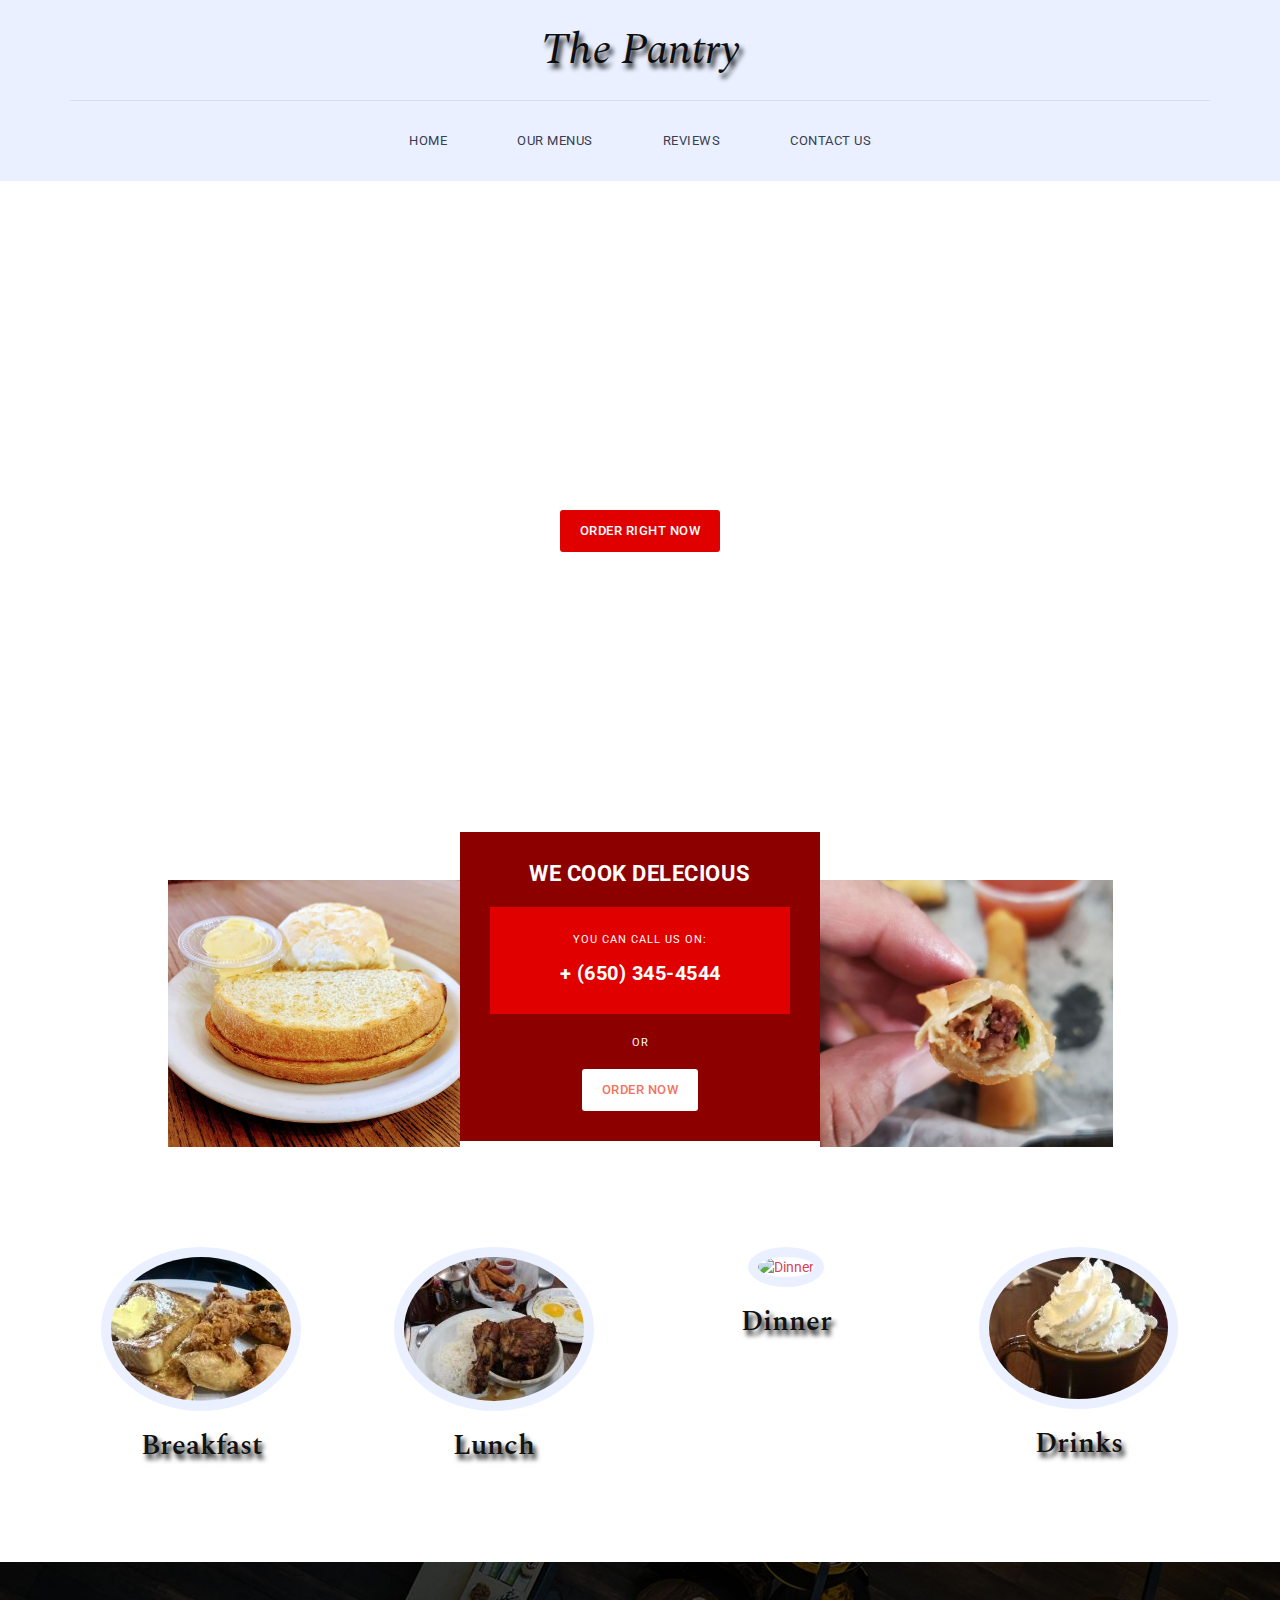
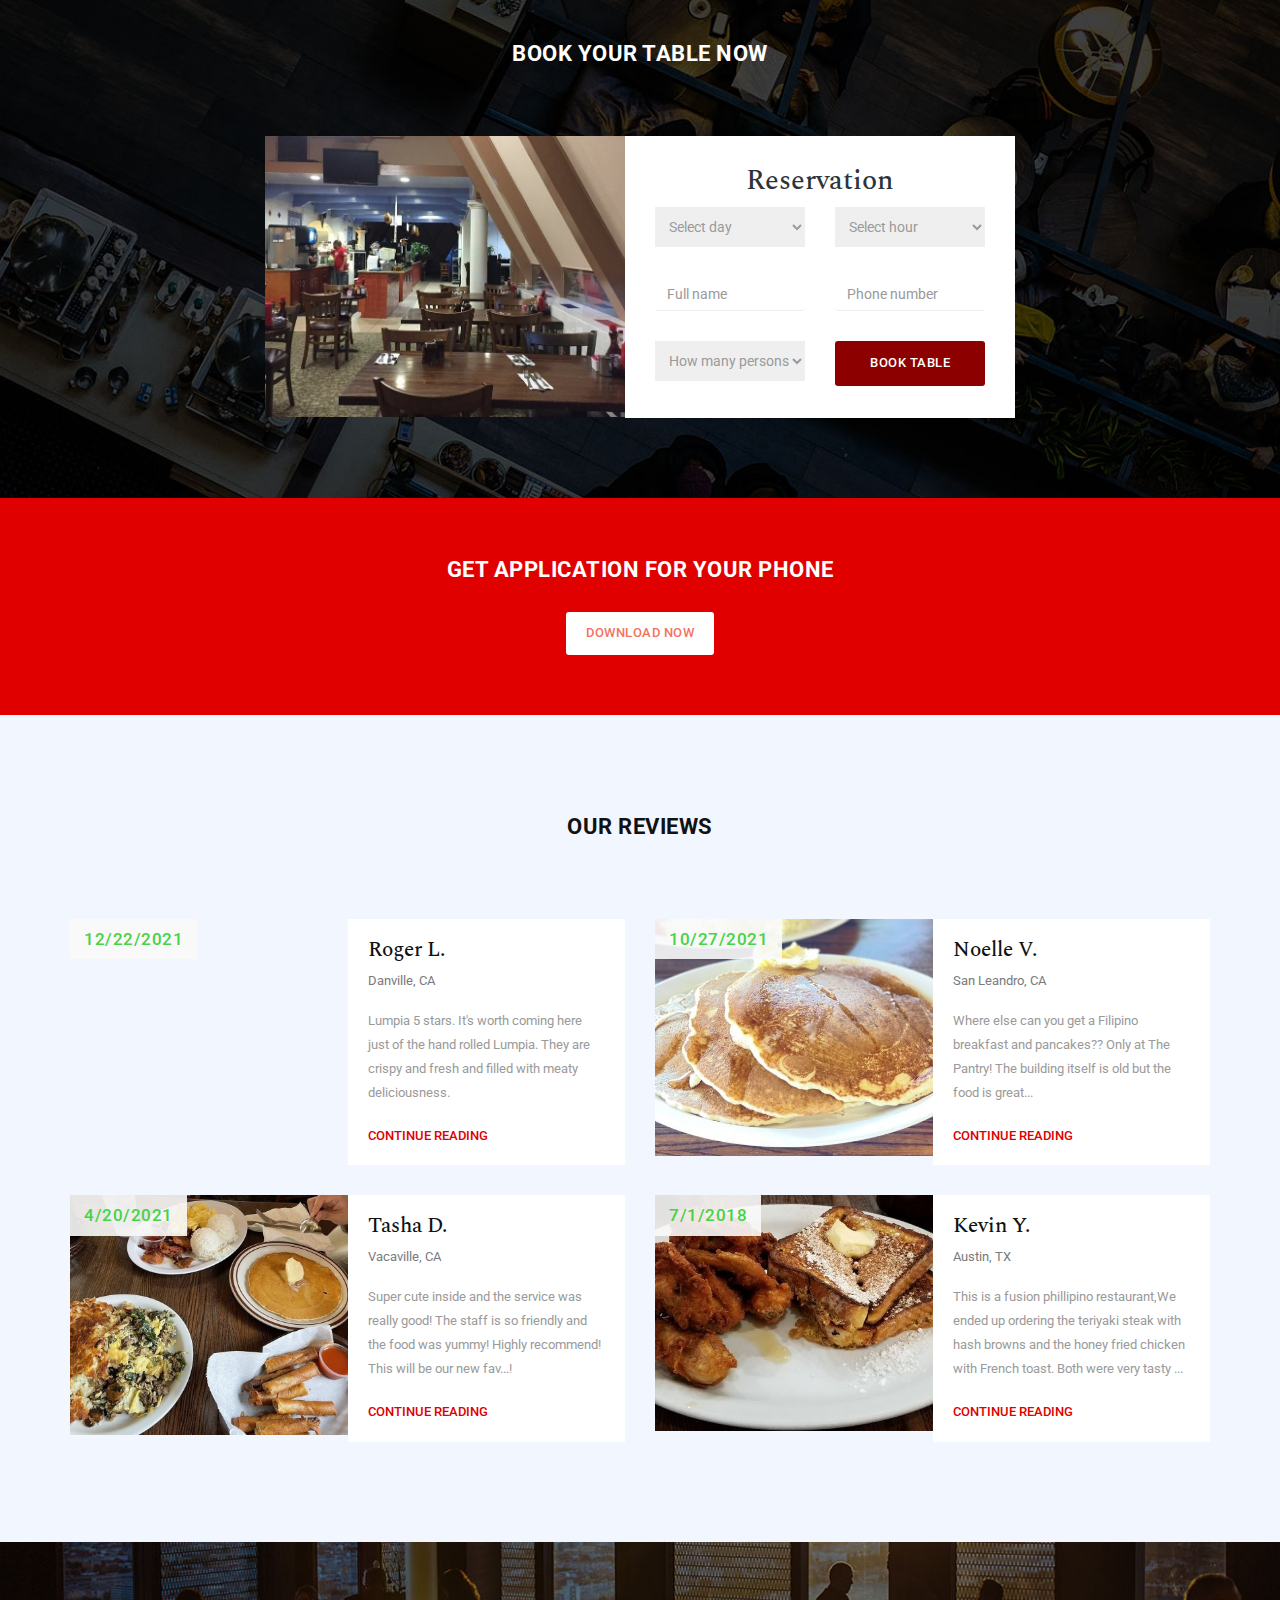
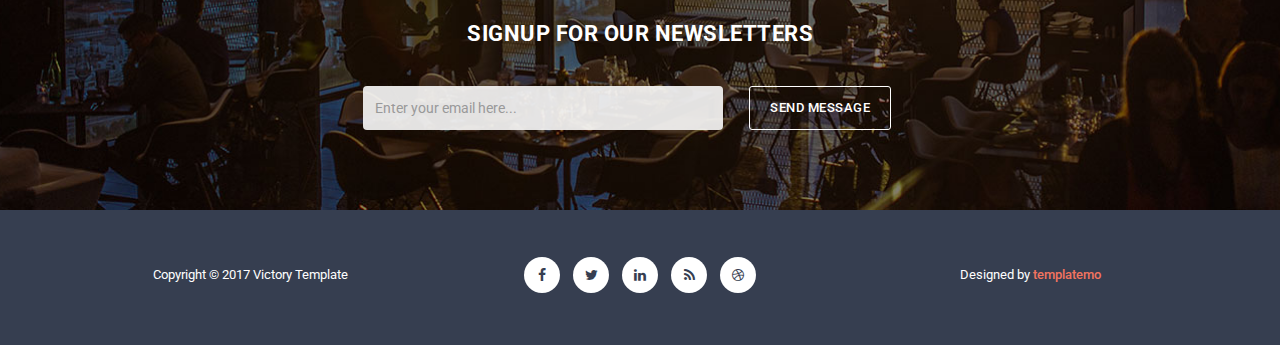
==== index.html @ 5a22435c "Add files via upload" ====
<!DOCTYPE html>
<html>
    <head>
        <meta charset="utf-8">
        <meta http-equiv="X-UA-Compatible" content="IE=edge,chrome=1">
<!--
Victory Template
http://www.templatemo.com/tm-507-victory
-->
        <title>The Pantry</title>
        <meta name="description" content="">
        <meta name="viewport" content="width=device-width, initial-scale=1">
        <link rel="apple-touch-icon" href="apple-touch-icon.png">

        <link rel="stylesheet" href="css/bootstrap.min.css">
        <link rel="stylesheet" href="css/bootstrap-theme.min.css">
        <link rel="stylesheet" href="css/fontAwesome.css">
        <link rel="stylesheet" href="css/hero-slider.css">
        <link rel="stylesheet" href="css/owl-carousel.css">
        <link rel="stylesheet" href="css/templatemo-style.css">

        <link href="https://fonts.googleapis.com/css?family=Spectral:200,200i,300,300i,400,400i,500,500i,600,600i,700,700i,800,800i" rel="stylesheet">
        <link href="https://fonts.googleapis.com/css?family=Roboto:100,300,400,500,700,900" rel="stylesheet">

        <script src="js/vendor/modernizr-2.8.3-respond-1.4.2.min.js"></script>
    </head>

<body>
    <div class="header">
        <div class="container">
            <a href="#" class="navbar-brand scroll-top">The Pantry</a>
            <nav class="navbar navbar-inverse" role="navigation">
                <div class="navbar-header">
                    <button type="button" id="nav-toggle" class="navbar-toggle" data-toggle="collapse" data-target="#main-nav">
                        <span class="sr-only">Toggle navigation</span>
                        <span class="icon-bar"></span>
                        <span class="icon-bar"></span>
                        <span class="icon-bar"></span>
                    </button>
                </div>
                <!--/.navbar-header-->
                <div id="main-nav" class="collapse navbar-collapse">
                    <ul class="nav navbar-nav">
                        <li><a href="index.html">Home</a></li>
                        <li><a href="menu.html">Our Menus</a></li>
                        <li><a href="blog.html">Reviews</a></li>
                        <li><a href="contact.html">Contact Us</a></li>
                    </ul>
                </div>
                <!--/.navbar-collapse-->
            </nav>
            <!--/.navbar-->
        </div>
        <!--/.container-->
    </div>
    <!--/.header-->


    <section class="banner">
        <div class="container">
            <div class="row">
                <div class="col-md-6 col-md-offset-3">
                    <h4>Here you can find delecious foods</h4>
                    <h2>Filipino Restaurant</h2>
                    <p>Original dishes made from scratch</p>
                    <div class="primary-button">
                        <a href="#" class="scroll-link" data-id="book-table">Order Right Now</a>
                    </div>
                </div>
            </div>
        </div>
    </section>



    <section class="cook-delecious">
        <div class="container">
            <div class="row">
                <div class="col-md-3 col-md-offset-1">
                    <div class="first-image">
                        <img src="img/right.jpg" alt="">
                    </div>
                </div>
                <div class="col-md-4">
                    <div class="cook-content">
                        <h4>We cook delecious</h4>
                        <div class="contact-content">
                            <span>You can call us on:</span>
                            <h6>+ (650) 345-4544</h6>
                        </div>
                        <span>or</span>
                        <div class="primary-white-button">
                            <a href="#" class="scroll-link" data-id="book-table">Order Now</a>
                        </div>
                    </div>
                </div>
                <div class="col-md-3">
                    <div class="second-image">
                        <img src="img/left.jpg" alt="">
                    </div>
                </div>
            </div>
        </div>
    </section>



    <section class="services">
        <div class="container">
            <div class="row">
                <div class="col-md-3 col-sm-6 col-xs-12">
                    <div class="service-item">
                        <a href="menu.html">
                        <img src="img/breakfast.jpg" alt="Breakfast">
                        <h4>Breakfast</h4>
                        </a>
                    </div>
                </div>
                <div class="col-md-3 col-sm-6 col-xs-12">
                    <div class="service-item">
                        <a href="menu.html">
                        <img src="img/lunch.jpg" alt="Lunch">
                        <h4>Lunch</h4>
                        </a>
                    </div>
                </div>
                <div class="col-md-3 col-sm-6 col-xs-12">
                    <div class="service-item">
                        <a href="menu.html">
                        <img src="img/d1.jpg" alt="Dinner">
                        <h4>Dinner</h4>
                        </a>
                    </div>
                </div>
                <div class="col-md-3 col-sm-6 col-xs-12">
                    <div class="service-item">
                        <a href="menu.html">
                        <img src="img/1.jpg" alt="Desserts">
                        <h4>Drinks</h4>
                        </a>
                    </div>
                </div>
            </div>
        </div>
    </section>



    <section id="book-table">
        <div class="container">
            <div class="row">
                <div class="col-md-12">
                    <div class="heading">
                        <h2>Book Your Table Now</h2>
                    </div>
                </div>
                <div class="col-md-4 col-md-offset-2 col-sm-12">
                    <div class="left-image">
                        <img src="img/order.jpg" alt="">
                    </div>
                </div>
                <div class="col-md-4 col-sm-12">
                    <div class="right-info">
                        <h4>Reservation</h4>
                        <form id="form-submit" action="" method="get">
                            <div class="row">
                                <div class="col-md-6">
                                    <fieldset>
                                        <select required name='day' onchange='this.form.()'>
                                            <option value="">Select day</option>
                                            <option value="Monday">Monday</option>
                                            <option value="Tuesday">Tuesday</option>
                                            <option value="Wednesday">Wednesday</option>
                                            <option value="Thursday">Thursday</option>
                                            <option value="Friday">Friday</option>
                                            <option value="Saturday">Saturday</option>
                                            <option value="Sunday">Sunday</option>
                                        </select>
                                    </fieldset>
                                </div>
                                <div class="col-md-6">
                                    <fieldset>
                                        <select required name='hour' onchange='this.form.()'>
                                            <option value="">Select hour</option>
                                            <option value="10-00">10:00</option>
                                            <option value="12-00">12:00</option>
                                            <option value="14-00">14:00</option>
                                            <option value="16-00">16:00</option>
                                            <option value="18-00">18:00</option>
                                            <option value="20-00">20:00</option>
                                            <option value="22-00">22:00</option>
                                        </select>
                                    </fieldset>
                                </div>
                                <div class="col-md-6">
                                    <fieldset>
                                        <input name="name" type="name" class="form-control" id="name" placeholder="Full name" required>
                                    </fieldset> 
                                </div>
                                <div class="col-md-6">
                                    <fieldset>
                                        <input name="phone" type="phone" class="form-control" id="phone" placeholder="Phone number" required>
                                    </fieldset>
                                </div>
                                <div class="col-md-6">
                                    <fieldset>
                                        <select required class="person" name='persons' onchange='this.form.()'>
                                            <option value="">How many persons?</option>
                                            <option value="1-Person">1 Person</option>
                                            <option value="2-Persons">2 Persons</option>
                                            <option value="3-Persons">3 Persons</option>
                                            <option value="4-Persons">4 Persons</option>
                                            <option value="5-Persons">5 Persons</option>
                                            <option value="6-Persons">6 Persons</option>
                                        </select>
                                    </fieldset>
                                </div>
                                <div class="col-md-6">
                                    <fieldset>
                                        <button type="submit" id="form-submit" class="btn">Book Table</button>
                                    </fieldset>
                                </div>
                            </div>
                        </form>
                    </div>
                </div>
            </div>
        </div>
    </section>



    <section class="get-app">
        <div class="container">
            <div class="row">
                <div class="heading">
                    <h2>Get application for your phone</h2>
                </div>
                <div class="primary-white-button">
                    <a href="#">Download now</a>
                </div>
            </div>
        </div>
    </section>


<!-- 
    <section class="featured-food">
        <div class="container">
            <div class="row">
                <div class="heading">
                    <h2>Weekly Featured Food</h2>
                </div>
            </div>
            <div class="row">
                <div class="col-md-4">
                    <div class="food-item">
                        <h2>Breakfast</h2>
                        <img src="img/breakfast_item.jpg" alt="">
                        <div class="price">$4.50</div>
                        <div class="text-content">
                            <h4>Kale Chips Art Party</h4>
                            <p>Dreamcatcher squid ennui cliche chicharros nes echo  small batch jean shorts hexagon street art knausgaard wolf...</p>
                        </div>
                    </div>
                </div>
                <div class="col-md-4">
                    <div class="food-item">
                        <h2>Lunch</h2>
                        <img src="img/lunch_item.jpg" alt="">
                        <div class="price">$7.50</div>
                        <div class="text-content">
                            <h4>Taiyaki Gastro Tousled</h4>
                            <p>Dreamcatcher squid ennui cliche chicharros nes echo  small batch jean shorts hexagon street art knausgaard wolf...</p>
                        </div>
                    </div>
                </div>
                <div class="col-md-4">
                    <div class="food-item">
                        <h2>Dinner</h2>
                        <img src="img/dinner_item.jpg" alt="">
                        <div class="price">$12.50</div>
                        <div class="text-content">
                            <h4>Batch Squid Jean Shorts</h4>
                            <p>Dreamcatcher squid ennui cliche chicharros nes echo  small batch jean shorts hexagon street art knausgaard wolf...</p>
                        </div>
                    </div>
                </div>
            </div>
        </div>
    </section>
-->

    <section class="our-blog">
        <div class="container">
            <div class="row">
                <div class="col-md-12">
                    <div class="heading">
                        <h2>Our Reviews</h2>
                    </div>
                </div>
            </div>
            <div class="row">
                <div class="col-md-6">
                    <div class="blog-post">
                        <img src="img/l1.jpg" alt="">
                        <div class="date">12/22/2021</div>
                        <div class="right-content">
                            <h4>Roger L.</h4>
                            <span>Danville, CA</span>
                            <p>Lumpia 5 stars. It's worth coming here just of the hand rolled Lumpia.  They are crispy and fresh and filled with meaty deliciousness.</p>
                            <div class="text-button">
                                <a href="#">Continue Reading</a>
                            </div>
                        </div>
                    </div>
                </div>
                <div class="col-md-6">
                    <div class="blog-post">
                        <img src="img/pancakes.jpg" alt="">
                        <div class="date">10/27/2021</div>
                        <div class="right-content">
                            <h4>Noelle V.</h4>
                            <span>San Leandro, CA</span>
                            <p>Where else can you get a Filipino breakfast and pancakes?? Only at The Pantry! The building itself is old but the food is great...</p>
                            <div class="text-button">
                                <a href="#">Continue Reading</a>
                            </div>
                        </div>
                    </div>
                </div>
                <div class="col-md-6">
                    <div class="blog-post">
                        <img src="img/r3.jpg" alt="">
                        <div class="date">4/20/2021</div>
                        <div class="right-content">
                            <h4>Tasha D.</h4>
                            <span>Vacaville, CA</span>
                            <p>Super cute inside and the service was really good! The staff is so friendly and the food was yummy! Highly recommend! This will be our new fav...!</p>
                            <div class="text-button">
                                <a href="#">Continue Reading</a>
                            </div>
                        </div>
                    </div>
                </div>
                <div class="col-md-6">
                    <div class="blog-post">
                        <img src="img/r4.jpg" alt="">
                        <div class="date">7/1/2018</div>
                        <div class="right-content">
                            <h4>Kevin Y.</h4>
                            <span>Austin, TX</span>
                            <p>This is a fusion phillipino restaurant,We ended up ordering the teriyaki steak with hash browns and the honey fried chicken with French toast. Both were very tasty ...</p>
                            <div class="text-button">
                                <a href="#">Continue Reading</a>
                            </div>
                        </div>
                    </div>
                </div>
            </div>
        </div>
    </section>



    <section class="sign-up">
        <div class="container">
            <div class="row">
                <div class="col-md-12">
                    <div class="heading">
                        <h2>Signup for our newsletters</h2>
                    </div>
                </div>
            </div>
            <form id="contact" action="" method="get">
                <div class="row">
                    <div class="col-md-4 col-md-offset-3">
                        <fieldset>
                            <input name="email" type="text" class="form-control" id="email" placeholder="Enter your email here..." required>
                        </fieldset>
                    </div>
                    <div class="col-md-2">
                        <fieldset>
                            <button type="submit" id="form-submit" class="btn">Send Message</button>
                        </fieldset>
                    </div>
                </div>
            </form>
        </div>
    </section>



    <footer>
        <div class="container">
            <div class="row">
                <div class="col-md-4">
                    <p>Copyright &copy; 2017 Victory Template</p>
                </div>
                <div class="col-md-4">
                    <ul class="social-icons">
                        <li><a rel="nofollow" href="http://www.facebook.com/templatemo" target="_parent"><i class="fa fa-facebook"></i></a></li>
                        <li><a href="#"><i class="fa fa-twitter"></i></a></li>
                        <li><a href="#"><i class="fa fa-linkedin"></i></a></li>
                        <li><a href="#"><i class="fa fa-rss"></i></a></li>
                        <li><a href="#"><i class="fa fa-dribbble"></i></a></li>
                    </ul>
                </div>
                <div class="col-md-4">
                    <p>Designed by <em>templatemo</em></p>
                </div>
            </div>
        </div>
    </footer>


    


    <script src="//ajax.googleapis.com/ajax/libs/jquery/1.11.2/jquery.min.js"></script>
    <script>window.jQuery || document.write('<script src="js/vendor/jquery-1.11.2.min.js"><\/script>')</script>

    <script src="js/vendor/bootstrap.min.js"></script>

    <script src="js/plugins.js"></script>
    <script src="js/main.js"></script>

    <script src="http://ajax.googleapis.com/ajax/libs/jquery/1.10.2/jquery.min.js" type="text/javascript"></script>
    <script type="text/javascript">
    $(document).ready(function() {
        // navigation click actions 
        $('.scroll-link').on('click', function(event){
            event.preventDefault();
            var sectionID = $(this).attr("data-id");
            scrollToID('#' + sectionID, 750);
        });
        // scroll to top action
        $('.scroll-top').on('click', function(event) {
            event.preventDefault();
            $('html, body').animate({scrollTop:0}, 'slow');         
        });
        // mobile nav toggle
        $('#nav-toggle').on('click', function (event) {
            event.preventDefault();
            $('#main-nav').toggleClass("open");
        });
    });
    // scroll function
    function scrollToID(id, speed){
        var offSet = 0;
        var targetOffset = $(id).offset().top - offSet;
        var mainNav = $('#main-nav');
        $('html,body').animate({scrollTop:targetOffset}, speed);
        if (mainNav.hasClass("open")) {
            mainNav.css("height", "1px").removeClass("in").addClass("collapse");
            mainNav.removeClass("open");
        }
    }
    if (typeof console === "undefined") {
        console = {
            log: function() { }
        };
    }
    </script>
</body>
</html>
---- css/hero-slider.css ----
/* -------------------------------- 

Primary style

-------------------------------- */
*, *::after, *::before {
  -webkit-box-sizing: border-box;
  -moz-box-sizing: border-box;
  box-sizing: border-box;
}

html {
  font-size: 62.5%;
}

body {
  font-family: "Open Sans", sans-serif;
  color: #2c343b;
  background-color: #f2f2f2;
}

a {
  color: #d44457;
  text-decoration: none;
}

img {
  max-width: 100%;
}

/* -------------------------------- 

Main Components 

-------------------------------- */
.cd-header {
  position: absolute;
  z-index: 2;
  top: 0;
  left: 0;
  width: 100%;
  height: 50px;
  background-color: #21272c;
  -webkit-font-smoothing: antialiased;
  -moz-osx-font-smoothing: grayscale;
}
@media only screen and (min-width: 768px) {
  .cd-header {
    height: 70px;
    background-color: transparent;
  }
}

#cd-logo {
  float: left;
  margin: 13px 0 0 5%;
}
#cd-logo img {
  display: block;
}
@media only screen and (min-width: 768px) {
  #cd-logo {
    margin: 23px 0 0 5%;
  }
}

.cd-primary-nav {
  /* mobile first - navigation hidden by default, triggered by tap/click on navigation icon */
  float: right;
  margin-right: 5%;
  width: 44px;
  height: 100%;
}
.cd-primary-nav ul {
  position: absolute;
  top: 0;
  left: 0;
  width: 100%;
  -webkit-transform: translateY(-100%);
  -moz-transform: translateY(-100%);
  -ms-transform: translateY(-100%);
  -o-transform: translateY(-100%);
  transform: translateY(-100%);
}
.cd-primary-nav ul.is-visible {
  box-shadow: 0 3px 8px rgba(0, 0, 0, 0.2);
  -webkit-transform: translateY(50px);
  -moz-transform: translateY(50px);
  -ms-transform: translateY(50px);
  -o-transform: translateY(50px);
  transform: translateY(50px);
}
.cd-primary-nav a {
  display: block;
  height: 50px;
  line-height: 50px;
  padding-left: 5%;
  background: #21272c;
  border-top: 1px solid #333c44;
  color: #ffffff;
}
@media only screen and (min-width: 768px) {
  .cd-primary-nav {
    /* reset navigation values */
    width: auto;
    height: auto;
    background: none;
  }
  .cd-primary-nav ul {
    position: static;
    width: auto;
    -webkit-transform: translateY(0);
    -moz-transform: translateY(0);
    -ms-transform: translateY(0);
    -o-transform: translateY(0);
    transform: translateY(0);
    line-height: 70px;
  }
  .cd-primary-nav ul.is-visible {
    -webkit-transform: translateY(0);
    -moz-transform: translateY(0);
    -ms-transform: translateY(0);
    -o-transform: translateY(0);
    transform: translateY(0);
  }
  .cd-primary-nav li {
    display: inline-block;
    margin-left: 1em;
  }
  .cd-primary-nav a {
    display: inline-block;
    height: auto;
    font-weight: 600;
    line-height: normal;
    background: transparent;
    padding: .6em 1em;
    border-top: none;
  }
}

/* -------------------------------- 

Slider

-------------------------------- */
.cd-hero {
  position: relative;
  -webkit-font-smoothing: antialiased;
  -moz-osx-font-smoothing: grayscale;
}

.cd-hero-slider {
  position: relative;
  height: 360px;
  overflow: hidden;
}
.cd-hero-slider li {
  position: absolute;
  top: 0;
  left: 0;
  width: 100%;
  height: 100%;
  -webkit-transform: translateX(100%);
  -moz-transform: translateX(100%);
  -ms-transform: translateX(100%);
  -o-transform: translateX(100%);
  transform: translateX(100%);
}
.cd-hero-slider li.selected {
  /* this is the visible slide */
  position: relative;
  -webkit-transform: translateX(0);
  -moz-transform: translateX(0);
  -ms-transform: translateX(0);
  -o-transform: translateX(0);
  transform: translateX(0);
}
.cd-hero-slider li.move-left {
  /* slide hidden on the left */
  -webkit-transform: translateX(-100%);
  -moz-transform: translateX(-100%);
  -ms-transform: translateX(-100%);
  -o-transform: translateX(-100%);
  transform: translateX(-100%);
}
.cd-hero-slider li.is-moving, .cd-hero-slider li.selected {
  /* the is-moving class is assigned to the slide which is moving outside the viewport */
  -webkit-transition: -webkit-transform 0.5s;
  -moz-transition: -moz-transform 0.5s;
  transition: transform 0.5s;
}
@media only screen and (min-width: 768px) {
  .cd-hero-slider {
    height: 500px;
  }
}
@media only screen and (min-width: 1170px) {
  .cd-hero-slider {
    height: 680px;
  }
}

/* -------------------------------- 

Single slide style

-------------------------------- */
.cd-hero-slider li {
  background-position: center center;
  background-size: cover;
  background-repeat: no-repeat;
}
.cd-hero-slider li:first-of-type {
  background-image: url(../img/slide_01.jpg);
}
.cd-hero-slider li:nth-of-type(2) {
  background-image: url(../img/slide_02.jpg);
}
.cd-hero-slider li:nth-of-type(3) {
  background-image: url(../img/slide_03.jpg);
}
.cd-hero-slider .cd-full-width,
.cd-hero-slider .cd-half-width {
  position: absolute;
  width: 100%;
  height: 100%;
  z-index: 1;
  left: 0;
  top: 0;
  /* this padding is used to align the text */
  padding-top: 150px;
  text-align: center;
  /* Force Hardware Acceleration in WebKit */
  -webkit-backface-visibility: hidden;
  backface-visibility: hidden;
  -webkit-transform: translateZ(0);
  -moz-transform: translateZ(0);
  -ms-transform: translateZ(0);
  -o-transform: translateZ(0);
  transform: translateZ(0);
}
.cd-hero-slider .cd-img-container {
  /* hide image on mobile device */
  display: none;
}
.cd-hero-slider .cd-img-container img {
  position: absolute;
  left: 50%;
  top: 50%;
  bottom: auto;
  right: auto;
  -webkit-transform: translateX(-50%) translateY(-50%);
  -moz-transform: translateX(-50%) translateY(-50%);
  -ms-transform: translateX(-50%) translateY(-50%);
  -o-transform: translateX(-50%) translateY(-50%);
  transform: translateX(-50%) translateY(-50%);
}
.cd-hero-slider .cd-bg-video-wrapper {
  /* hide video on mobile device */
  display: none;
  position: absolute;
  top: 0;
  left: 0;
  width: 100%;
  height: 100%;
  overflow: hidden;
}
.cd-hero-slider .cd-bg-video-wrapper video {
  /* you won't see this element in the html, but it will be injected using js */
  display: block;
  min-height: 100%;
  min-width: 100%;
  max-width: none;
  height: auto;
  width: auto;
  position: absolute;
  left: 50%;
  top: 50%;
  bottom: auto;
  right: auto;
  -webkit-transform: translateX(-50%) translateY(-50%);
  -moz-transform: translateX(-50%) translateY(-50%);
  -ms-transform: translateX(-50%) translateY(-50%);
  -o-transform: translateX(-50%) translateY(-50%);
  transform: translateX(-50%) translateY(-50%);
}
.cd-hero-slider h2, .cd-hero-slider p {
  text-shadow: 0 1px 3px rgba(0, 0, 0, 0.1);
  line-height: 1.2;
  margin: 0 auto 14px;
  color: #ffffff;
  width: 90%;
  max-width: 400px;
}
.cd-hero-slider h2 {
  font-size: 2.4rem;
}
.cd-hero-slider p {
  font-size: 1.4rem;
  line-height: 1.4;
}
.cd-hero-slider .cd-btn {
  display: inline-block;
  padding: 1.2em 1.4em;
  margin-top: .8em;
  background-color: rgba(212, 68, 87, 0.9);
  font-size: 1.3rem;
  font-weight: 700;
  letter-spacing: 1px;
  color: #ffffff;
  text-transform: uppercase;
  box-shadow: 0 3px 6px rgba(0, 0, 0, 0.1);
  -webkit-transition: background-color 0.2s;
  -moz-transition: background-color 0.2s;
  transition: background-color 0.2s;
}
.cd-hero-slider .cd-btn.secondary {
  background-color: rgba(22, 26, 30, 0.8);
}
.cd-hero-slider .cd-btn:nth-of-type(2) {
  margin-left: 1em;
}
.no-touch .cd-hero-slider .cd-btn:hover {
  background-color: #d44457;
}
.no-touch .cd-hero-slider .cd-btn.secondary:hover {
  background-color: #161a1e;
}
@media only screen and (min-width: 768px) {
  .cd-hero-slider .cd-full-width,
  .cd-hero-slider .cd-half-width {
    padding-top: 200px;
  }
  .cd-hero-slider .cd-bg-video-wrapper {
    display: block;
  }
  .cd-hero-slider .cd-half-width {
    width: 45%;
  }
  .cd-hero-slider .cd-half-width:first-of-type {
    left: 5%;
  }
  .cd-hero-slider .cd-half-width:nth-of-type(2) {
    right: 5%;
    left: auto;
  }
  .cd-hero-slider .cd-img-container {
    display: block;
  }
  .cd-hero-slider h2, .cd-hero-slider p {
    max-width: 520px;
  }
  .cd-hero-slider h2 {
    font-size: 2.4em;
    font-weight: 300;
  }
  .cd-hero-slider .cd-btn {
    font-size: 1.4rem;
  }
}
@media only screen and (min-width: 1170px) {
  .cd-hero-slider .cd-full-width,
  .cd-hero-slider .cd-half-width {
    padding-top: 250px;
  }
  .cd-hero-slider h2, .cd-hero-slider p {
    margin-bottom: 20px;
  }
  .cd-hero-slider h2 {
    font-size: 3.2em;
  }
  .cd-hero-slider p {
    font-size: 1.6rem;
  }
}

/* -------------------------------- 

Single slide animation

-------------------------------- */
@media only screen and (min-width: 768px) {
  .cd-hero-slider .cd-half-width {
    opacity: 0;
    -webkit-transform: translateX(40px);
    -moz-transform: translateX(40px);
    -ms-transform: translateX(40px);
    -o-transform: translateX(40px);
    transform: translateX(40px);
  }
  .cd-hero-slider .move-left .cd-half-width {
    -webkit-transform: translateX(-40px);
    -moz-transform: translateX(-40px);
    -ms-transform: translateX(-40px);
    -o-transform: translateX(-40px);
    transform: translateX(-40px);
  }
  .cd-hero-slider .selected .cd-half-width {
    /* this is the visible slide */
    opacity: 1;
    -webkit-transform: translateX(0);
    -moz-transform: translateX(0);
    -ms-transform: translateX(0);
    -o-transform: translateX(0);
    transform: translateX(0);
  }
  .cd-hero-slider .is-moving .cd-half-width {
    /* this is the slide moving outside the viewport 
    wait for the end of the transition on the <li> parent before set opacity to 0 and translate to 40px/-40px */
    -webkit-transition: opacity 0s 0.5s, -webkit-transform 0s 0.5s;
    -moz-transition: opacity 0s 0.5s, -moz-transform 0s 0.5s;
    transition: opacity 0s 0.5s, transform 0s 0.5s;
  }
  .cd-hero-slider li.selected.from-left .cd-half-width:nth-of-type(2),
  .cd-hero-slider li.selected.from-right .cd-half-width:first-of-type {
    /* this is the selected slide - different animation if it's entering from left or right */
    -webkit-transition: opacity 0.4s 0.2s, -webkit-transform 0.5s 0.2s;
    -moz-transition: opacity 0.4s 0.2s, -moz-transform 0.5s 0.2s;
    transition: opacity 0.4s 0.2s, transform 0.5s 0.2s;
  }
  .cd-hero-slider li.selected.from-left .cd-half-width:first-of-type,
  .cd-hero-slider li.selected.from-right .cd-half-width:nth-of-type(2) {
    /* this is the selected slide - different animation if it's entering from left or right */
    -webkit-transition: opacity 0.4s 0.4s, -webkit-transform 0.5s 0.4s;
    -moz-transition: opacity 0.4s 0.4s, -moz-transform 0.5s 0.4s;
    transition: opacity 0.4s 0.4s, transform 0.5s 0.4s;
  }
  .cd-hero-slider .cd-full-width h2,
  .cd-hero-slider .cd-full-width p,
  .cd-hero-slider .cd-full-width .cd-btn {
    opacity: 0;
    -webkit-transform: translateX(100px);
    -moz-transform: translateX(100px);
    -ms-transform: translateX(100px);
    -o-transform: translateX(100px);
    transform: translateX(100px);
  }
  .cd-hero-slider .move-left .cd-full-width h2,
  .cd-hero-slider .move-left .cd-full-width p,
  .cd-hero-slider .move-left .cd-full-width .cd-btn {
    opacity: 0;
    -webkit-transform: translateX(-100px);
    -moz-transform: translateX(-100px);
    -ms-transform: translateX(-100px);
    -o-transform: translateX(-100px);
    transform: translateX(-100px);
  }
  .cd-hero-slider .selected .cd-full-width h2,
  .cd-hero-slider .selected .cd-full-width p,
  .cd-hero-slider .selected .cd-full-width .cd-btn {
    /* this is the visible slide */
    opacity: 1;
    -webkit-transform: translateX(0);
    -moz-transform: translateX(0);
    -ms-transform: translateX(0);
    -o-transform: translateX(0);
    transform: translateX(0);
  }
  .cd-hero-slider li.is-moving .cd-full-width h2,
  .cd-hero-slider li.is-moving .cd-full-width p,
  .cd-hero-slider li.is-moving .cd-full-width .cd-btn {
    /* this is the slide moving outside the viewport 
    wait for the end of the transition on the li parent before set opacity to 0 and translate to 100px/-100px */
    -webkit-transition: opacity 0s 0.5s, -webkit-transform 0s 0.5s;
    -moz-transition: opacity 0s 0.5s, -moz-transform 0s 0.5s;
    transition: opacity 0s 0.5s, transform 0s 0.5s;
  }
  .cd-hero-slider li.selected h2 {
    -webkit-transition: opacity 0.4s 0.2s, -webkit-transform 0.5s 0.2s;
    -moz-transition: opacity 0.4s 0.2s, -moz-transform 0.5s 0.2s;
    transition: opacity 0.4s 0.2s, transform 0.5s 0.2s;
  }
  .cd-hero-slider li.selected p {
    -webkit-transition: opacity 0.4s 0.3s, -webkit-transform 0.5s 0.3s;
    -moz-transition: opacity 0.4s 0.3s, -moz-transform 0.5s 0.3s;
    transition: opacity 0.4s 0.3s, transform 0.5s 0.3s;
  }
  .cd-hero-slider li.selected .cd-btn {
    -webkit-transition: opacity 0.4s 0.4s, -webkit-transform 0.5s 0.4s, background-color 0.2s 0s;
    -moz-transition: opacity 0.4s 0.4s, -moz-transform 0.5s 0.4s, background-color 0.2s 0s;
    transition: opacity 0.4s 0.4s, transform 0.5s 0.4s, background-color 0.2s 0s;
  }
}
/* -------------------------------- 

Slider navigation

-------------------------------- */
.cd-slider-nav {
  display: none;
  position: absolute;
  width: 100%;
  bottom: 0;
  z-index: 2;
  text-align: center;
  height: 55px;
  background-color: rgba(0, 1, 1, 0.5);
}
.cd-slider-nav nav, .cd-slider-nav ul, .cd-slider-nav li, .cd-slider-nav a {
  height: 100%;
}
.cd-slider-nav nav {
  display: inline-block;
  position: relative;
}
.cd-slider-nav .cd-marker {
  position: absolute;
  bottom: 0;
  left: 0;
  width: 60px;
  height: 100%;
  color: #d44457;
  background-color: #ffffff;
  box-shadow: inset 0 2px 0 currentColor;
  -webkit-transition: -webkit-transform 0.2s, box-shadow 0.2s;
  -moz-transition: -moz-transform 0.2s, box-shadow 0.2s;
  transition: transform 0.2s, box-shadow 0.2s;
}
.cd-slider-nav .cd-marker.item-2 {
  -webkit-transform: translateX(100%);
  -moz-transform: translateX(100%);
  -ms-transform: translateX(100%);
  -o-transform: translateX(100%);
  transform: translateX(100%);
}
.cd-slider-nav .cd-marker.item-3 {
  -webkit-transform: translateX(200%);
  -moz-transform: translateX(200%);
  -ms-transform: translateX(200%);
  -o-transform: translateX(200%);
  transform: translateX(200%);
}
.cd-slider-nav .cd-marker.item-4 {
  -webkit-transform: translateX(300%);
  -moz-transform: translateX(300%);
  -ms-transform: translateX(300%);
  -o-transform: translateX(300%);
  transform: translateX(300%);
}
.cd-slider-nav .cd-marker.item-5 {
  -webkit-transform: translateX(400%);
  -moz-transform: translateX(400%);
  -ms-transform: translateX(400%);
  -o-transform: translateX(400%);
  transform: translateX(400%);
}
.cd-slider-nav ul::after {
  clear: both;
  content: "";
  display: table;
}
.cd-slider-nav li {
  display: inline-block;
  width: 60px;
  float: left;
}
.cd-slider-nav li.selected a {
  color: #2c343b;
}
.no-touch .cd-slider-nav li.selected a:hover {
  background-color: transparent;
}
.cd-slider-nav a {
  display: block;
  position: relative;
  padding-top: 35px;
  font-size: 1rem;
  font-weight: 700;
  color: #a8b4be;
  -webkit-transition: background-color 0.2s;
  -moz-transition: background-color 0.2s;
  transition: background-color 0.2s;
}
.cd-slider-nav a::before {
  content: '';
  position: absolute;
  width: 24px;
  height: 24px;
  top: 8px;
  left: 50%;
  right: auto;
  -webkit-transform: translateX(-50%);
  -moz-transform: translateX(-50%);
  -ms-transform: translateX(-50%);
  -o-transform: translateX(-50%);
  transform: translateX(-50%);
}
.no-touch .cd-slider-nav a:hover {
  background-color: rgba(0, 1, 1, 0.5);
}
.cd-slider-nav li:first-of-type a::before {
  background-position: 0 0;
}
.cd-slider-nav li.selected:first-of-type a::before {
  background-position: 0 -24px;
}
.cd-slider-nav li:nth-of-type(2) a::before {
  background-position: -24px 0;
}
.cd-slider-nav li.selected:nth-of-type(2) a::before {
  background-position: -24px -24px;
}
.cd-slider-nav li:nth-of-type(3) a::before {
  background-position: -48px 0;
}
.cd-slider-nav li.selected:nth-of-type(3) a::before {
  background-position: -48px -24px;
}
.cd-slider-nav li:nth-of-type(4) a::before {
  background-position: -72px 0;
}
.cd-slider-nav li.selected:nth-of-type(4) a::before {
  background-position: -72px -24px;
}
.cd-slider-nav li:nth-of-type(5) a::before {
  background-position: -96px 0;
}
.cd-slider-nav li.selected:nth-of-type(5) a::before {
  background-position: -96px -24px;
}
@media only screen and (min-width: 768px) {
  .cd-slider-nav {
    height: 80px;
  }
  .cd-slider-nav .cd-marker,
  .cd-slider-nav li {
    width: 95px;
  }
  .cd-slider-nav a {
    padding-top: 48px;
    font-size: 1.1rem;
    text-transform: uppercase;
  }
  .cd-slider-nav a::before {
    top: 18px;
  }
}

/* -------------------------------- 

Main content

-------------------------------- */
.cd-main-content {
  width: 90%;
  max-width: 768px;
  margin: 0 auto;
  padding: 2em 0;
}
.cd-main-content p {
  font-size: 1.4rem;
  line-height: 1.8;
  color: #999999;
  margin: 2em 0;
}
@media only screen and (min-width: 1170px) {
  .cd-main-content {
    padding: 3em 0;
  }
  .cd-main-content p {
    font-size: 1.6rem;
  }
}

/* -------------------------------- 

Javascript disabled

-------------------------------- */
.no-js .cd-hero-slider li {
  display: none;
}
.no-js .cd-hero-slider li.selected {
  display: block;
}

.no-js .cd-slider-nav {
  display: none;
}
---- css/owl-carousel.css ----
/* 
 *  Core Owl Carousel CSS File
 *  v1.3.3
 */

/* clearfix */
.owl-carousel .owl-wrapper:after {
  content: ".";
  display: block;
  clear: both;
  visibility: hidden;
  line-height: 0;
  height: 0;
}
/* display none until init */
.owl-carousel{
  display: none;
  position: relative;
  width: 100%;
  -ms-touch-action: pan-y;
}
.owl-carousel .owl-wrapper{
  display: none;
  position: relative;
  -webkit-transform: translate3d(0px, 0px, 0px);
}
.owl-carousel .owl-wrapper-outer{
  overflow: hidden;
  position: relative;
  width: 100%;
}
.owl-carousel .owl-wrapper-outer.autoHeight{
  -webkit-transition: height 500ms ease-in-out;
  -moz-transition: height 500ms ease-in-out;
  -ms-transition: height 500ms ease-in-out;
  -o-transition: height 500ms ease-in-out;
  transition: height 500ms ease-in-out;
}
  
.owl-carousel .owl-item{
  float: left;
}

.owl-controls {
  @media (max-width: @screen-sm-max) {
    top: -120px;
  }
  top: -200px;
  width: 100%;
  text-align: center;
  display: inline-block;
}

.owl-controls a {
  color: #336699;
}

.owl-controls a:hover {
  color: #336699;
}

.owl-controls .bg-prev {
  position: absolute;
  z-index: 1;
  width: 50px;
  height: 50px;
  z-index:10; 
  background:#fff; 
  border: 1px solid #336699;
  -webkit-transform: rotate(45deg);
  -moz-transform: rotate(45deg);
  -ms-transform: rotate(45deg);
  -o-transform: rotate(45deg);
  transform: rotate(45deg);
}

.owl-controls .bg-prev:before{
  content:""; 
  display:block; 
  position:absolute; 
  z-index:-1; 
  top:3px; 
  left:3px; 
  right:3px; 
  bottom:3px; 
  border:2px solid #336699
}

.owl-controls .prev {
  left: 15px;
  z-index: 11;
  position: absolute; 
  width: 50px;
  height: 50px;
  line-height: 32px;
}

.owl-controls .prev.active {
  background-image: none;
  outline: 0;
  -webkit-box-shadow: none;
          box-shadow: none;
}

.owl-controls .prev:active {
  background-image: none;
  outline: 0;
  -webkit-box-shadow: none;
          box-shadow: none;
}

.owl-controls .bg-next {
  position: absolute;
  float: right;
  z-index: 1;
  width: 50px;
  height: 50px;
  position:relative; 
  z-index:10; 
  background:#fff; 
  border: 1px solid #336699;
  -webkit-transform: rotate(45deg);
  -moz-transform: rotate(45deg);
  -ms-transform: rotate(45deg);
  -o-transform: rotate(45deg);
  transform: rotate(45deg);
}

.owl-controls .bg-next:before{
  content:""; 
  display:block; 
  position:absolute; 
  z-index:-1; 
  top:3px; 
  left:3px; 
  right:3px; 
  bottom:3px; 
  border:2px solid #336699
}

.owl-controls .next {
  right: 15px;
  z-index: 11;
  position: absolute; 
  width: 50px;
  height: 50px;
  line-height: 32px;
}

.owl-controls .next.active {
  background-image: none;
  outline: 0;
  -webkit-box-shadow: none;
          box-shadow: none;
}

.owl-controls .next:active {
  background-image: none;
  outline: 0;
  -webkit-box-shadow: none;
          box-shadow: none;
}


.owl-theme .owl-controls .owl-page{
  cursor: pointer;
  display: inline-block;
  zoom: 1;
  *display: inline;/*IE7 life-saver */
}
.owl-theme .owl-controls .owl-page a{
  display: block;
  width: 12px;
  height: 12px;
  margin: 0px 5px;
  filter: Alpha(Opacity=50);/*IE7 fix*/
  opacity: 0.5;
  -webkit-border-radius: 20px;
  -moz-border-radius: 20px;
  border-radius: 20px;
  background: transparent;
  border: 2px solid #888;
}

.owl-theme .owl-controls .owl-page.active span,
.owl-theme .owl-controls.clickable .owl-page:hover span{
  filter: Alpha(Opacity=100);/*IE7 fix*/
  opacity: 1;
  display: inline-block;
}
.owl-controls {
  -webkit-user-select: none;
  -khtml-user-select: none;
  -moz-user-select: none;
  -ms-user-select: none;
  user-select: none;
  -webkit-tap-highlight-color: rgba(0, 0, 0, 0);
}

/* fix */
.owl-carousel  .owl-wrapper,
.owl-carousel  .owl-item{
  -webkit-backface-visibility: hidden;
  -moz-backface-visibility:    hidden;
  -ms-backface-visibility:     hidden;
  -webkit-transform: translate3d(0,0,0);
  -moz-transform: translate3d(0,0,0);
  -ms-transform: translate3d(0,0,0);
}
---- css/templatemo-style.css ----
/*

Victory Template

http://www.templatemo.com/tm-507-victory

*/

* {
  margin: 0;
  padding: 0;
  font-family: "Roboto", arial, sans-serif;
}

body {
  overflow-x: hidden;
  background-color: #fff;
}

ul {
  list-style: none;
  margin: 0px;
}

p {
  color: #9a9a9a;
  font-size: 13px;
  line-height: 24px;
}

.primary-button a {
  display: inline-block;
  background-color: #e00000;
  color: #fff;
  font-size: 13px;
  text-transform: uppercase;
  font-weight: 500;
  padding: 12px 20px;
  border-radius: 3px;
  text-decoration: none;
  letter-spacing: 0.5px;
}

.primary-white-button a {
  display: inline-block;
  background-color: #fff;
  color: #f2745f;
  font-size: 13px;
  text-transform: uppercase;
  font-weight: 500;
  padding: 12px 20px;
  border-radius: 3px;
  text-decoration: none;
  letter-spacing: 0.5px;
}

.border-button a {
  display: inline-block;
  background-color: transparent;
  color: #fff;
  font-size: 13px;
  text-transform: uppercase;
  font-weight: 500;
  padding: 12px 20px;
  border-radius: 3px;
  text-decoration: none;
  letter-spacing: 0.5px;
  border: 1px solid #fff;
}

.header {
  width: 100%;
  padding: 0;
  z-index: 10000;
  transition: all 0.2s ease-in-out;
  background-color: #eaf0ff;
  text-align: center;
}

.navbar-inverse .navbar-brand,
.navbar-inverse .navbar-nav > li > a {
  text-shadow: none;
}

.navbar-brand {
  font-family: "Spectral", serif;
  font-size: 44px;
  color: #121212;
  font-style: bold;
  font-style: italic;
  text-align: center;
  width: 100%;
  border-bottom: 1px solid #d8deed;
  position: relative;
  padding: 40px 0px;
  height: auto !important;
  color: #030303ef;
  text-shadow: 3px 5px 5px #000000;
}

#main-nav {
  padding: 15px 0px;
  float: right;
  position: relative;
  left: -50%;
  text-align: left;
}

.nav {
  list-style: none;
  position: relative;
  left: 50%;
}

.navbar-nav li {
  margin: 0px 20px;
}

.navbar-nav li a {
  font-family: "Roboto", sans-serif;
  font-size: 13px;
  text-transform: uppercase;
  color: #363e50 !important;
  letter-spacing: 0.5px;
}

.header.active {
  background-color: #eaf0ff;
}
.navbar-inverse {
  background-image: none;
  background-color: transparent;
}
.header .navbar {
  margin: 0;
  border: none;
}
.navbar-inverse .navbar-toggle {
  margin-top: 22px;
  border-color: #f2745f;
  background-color: #f2745f;
}
.navbar-inverse .navbar-toggle:hover,
.navbar-inverse .navbar-toggle:focus {
  background-color: #f2745f;
}
bootstrap.min.css: 5 .navbar-toggle {
  position: relative;
  float: right;
  padding: 9px 10px;
  margin-top: 15px !important;
  margin-right: 15px;
  margin-bottom: 8px;
  background-color: transparent;
  background-image: none;
  border: 1px solid transparent;
  border-radius: 4px;
}

.banner {
  padding: 180px 0px;
  background-image: url(./img/banner.jpg./);
  background-repeat: no-repeat;
  background-size: auto;
  background-position: center center;
  text-align: center;
}

.banner h4 {
  margin-top: 0px;
  font-family: "Roboto", sans-serif;
  font-weight: 700;
  font-size: 15px;
  color: #fff;
  text-transform: uppercase;
  letter-spacing: 0.5px;
}

.banner h2 {
  font-family: "Spectral", serif;
  font-size: 44px;
  font-weight: 600;
  color: #fff;
  text-transform: uppercase;
}

.banner p {
  color: #fff;
  font-size: 14px;
}

.banner .primary-button {
  margin-top: 30px;
}

section.cook-delecious {
  padding: 100px 0px;
}

.cook-delecious .first-image {
  margin-right: -30px;
  margin-top: 18%;
}

.cook-delecious .first-image img {
  width: 100%;
  overflow: hidden;
}

.cook-delecious .second-image {
  margin-left: -30px;
  margin-top: 18%;
}

.cook-delecious .second-image img {
  width: 100%;
  overflow: hidden;
  height: 80%;
}

.cook-delecious .cook-content {
  background-color: #8c0000;
  text-align: center;
  padding: 30px;
}

.cook-delecious .cook-content h4 {
  margin-top: 0px;
  margin-bottom: 20px;
  font-size: 22px;
  font-weight: 700;
  letter-spacing: 0.5px;
  text-transform: uppercase;
  color: #fff;
}

.cook-content .contact-content {
  background-color: #e00000;
  padding: 20px 30px;
}

.cook-content .contact-content span {
  font-size: 11px;
  text-transform: uppercase;
  color: #fff;
  letter-spacing: 1px;
  border: none;
  width: auto;
  height: auto;
  margin-top: 0px;
  margin-bottom: 0px;
}

.cook-content .contact-content h6 {
  font-size: 20px;
  text-transform: uppercase;
  font-weight: 700;
  color: #fff;
  letter-spacing: 0.5px;
}

.cook-content span {
  margin-top: 15px;
  margin-bottom: 15px;
  font-size: 11px;
  text-transform: uppercase;
  color: #fff;
  letter-spacing: 1px;
  border: 1px solid #8c0000;
  width: 25px;
  height: 25px;
  display: inline-block;
  line-height: 25px;
  border-radius: 50%;
}

section.services {
  padding-bottom: 100px;
}

.services .service-item a {
  text-decoration: none;
}

.services .service-item {
  text-align: center;
}

.services .service-item img {
  max-width: 100%;
  overflow: hidden;
  border: 10px solid #eaf0ff;
  border-radius: 50%;
}

.services .service-item h4 {
  margin-top: 20px;
  font-size: 28px;
  color: #121212;
  font-family: "Spectral", serif;
  font-weight: 600;
  margin-bottom: 0px;
  text-shadow: 3px 5px 5px #000000;
}

section#book-table {
  padding: 80px 0px;
  background-image: url(../img/book-bg.jpg);
  background-repeat: no-repeat;
  background-size: cover;
  background-position: center center;
  text-align: center;
}

#book-table .heading h2 {
  margin-top: 0px;
  margin-bottom: 70px;
  font-size: 22px;
  font-weight: 700;
  letter-spacing: 0.5px;
  text-transform: uppercase;
  color: #fff;
}

section#book-table .left-image img {
  width: 100%;
  overflow: hidden;
}

.right-info {
  height: 282px;
  background-color: #fff;
  margin-left: -30px;
  padding: 30px;
}

.right-info h4 {
  margin-top: 0px;
  font-family: "Spectral", serif;
  font-size: 28px;
}

.right-info select {
  border-right: none;
  border-left: none;
  border-top: none;
  width: 100%;
  outline: none;
  border-bottom: 1px solid #eee;
  font-size: 14px;
  color: #9a9a9a;
  padding-left: 10px;
  height: 40px;
}

.right-info input {
  margin-top: 30px;
  margin-bottom: 30px;
  box-shadow: none;
  outline: none;
  border-right: none;
  border-left: none;
  border-top: none;
  border-bottom: 1px solid #eee;
  font-size: 14px;
  color: #9a9a9a;
}

.right-info button {
  width: 100%;
  display: inline-block;
  background-color: #8c0000;
  color: #fff !important;
  font-size: 13px;
  text-transform: uppercase;
  font-weight: 500;
  padding: 12px 20px;
  border-radius: 3px;
  text-decoration: none;
  letter-spacing: 0.5px;
}

section.get-app {
  background-color: #e00000;
  text-align: center;
  padding: 60px 0px;
}

.get-app .heading h2 {
  margin-top: 0px;
  margin-bottom: 30px;
  font-size: 22px;
  font-weight: 700;
  letter-spacing: 0.5px;
  text-transform: uppercase;
  color: #fff;
}

section.featured-food {
  padding: 100px 0px;
}

.featured-food .heading h2 {
  text-align: center;
  margin-top: 0px;
  margin-bottom: 80px;
  font-size: 22px;
  font-weight: 700;
  letter-spacing: 0.5px;
  text-transform: uppercase;
  color: #121212;
}

.featured-food .food-item {
  background-color: #f2f6ff;
  padding: 30px;
}

.food-item h2 {
  margin-top: 0px;
  margin-bottom: 30px;
  padding-bottom: 8px;
  font-family: "Spectral", serif;
  font-size: 28px;
  width: 100%;
  border-bottom: 1px solid #d9dde5;
  color: #121212;
}

.food-item img {
  width: 100%;
  overflow: hidden;
  position: relative;
}

.food-item .price {
  font-size: 17px;
  color: #f2745f;
  font-weight: 500;
  letter-spacing: 0.5px;
  padding: 8px 14px;
  position: absolute;
  right: 45px;
  margin-top: -40px;
  background-color: rgba(250, 250, 250, 0.9);
}

.food-item .text-content {
  background-color: #fff;
  padding: 20px 20px 10px 20px;
}

.food-item h4 {
  margin-top: 0px;
  font-family: "Spectral", serif;
  font-size: 18px;
  color: #121212;
}

section.our-blog {
  background-color: #f2f6ff;
  padding: 100px 0px 70px 0px;
}

.our-blog .heading h2 {
  text-align: center;
  margin-top: 0px;
  margin-bottom: 80px;
  font-size: 22px;
  font-weight: 700;
  letter-spacing: 0.5px;
  text-transform: uppercase;
  color: #121212;
}

.blog-post img {
  width: 50%;
  overflow: hidden;
}

.blog-post {
  margin-bottom: 30px;
  display: inline-block;
}

.blog-post .right-content {
  background-color: #fff;
  width: 50%;
  float: right;
  padding: 20px;
}

.blog-post .right-content h4 {
  margin-top: 0px;
  margin-bottom: 0px;
  padding-bottom: 8px;
  font-family: "Spectral", serif;
  font-size: 21px;
  color: #121212;
}

.blog-post .right-content span {
  font-size: 13px;
  color: #7a7a7a;
  display: inline-block;
  margin-bottom: 18px;
}

.blog-post .right-content .text-button a {
  font-size: 13px;
  font-weight: 500;
  color: #e00000;
  text-decoration: none;
  text-transform: uppercase;
  margin-top: 12px;
  display: inline-block;
}

.blog-post .date {
  font-size: 17px;
  color: #47d247;
  font-weight: 500;
  letter-spacing: 0.5px;
  padding: 8px 14px;
  position: absolute;
  left: 15px;
  top: 0px;
  background-color: rgba(250, 250, 250, 0.9);
}

section.sign-up {
  padding: 80px 0px;
  background-image: url(../img/signup-bg.jpg);
  background-repeat: no-repeat;
  background-size: cover;
  background-position: center center;
  text-align: center;
}

.sign-up .heading h2 {
  text-align: center;
  margin-top: 0px;
  margin-bottom: 40px;
  font-size: 22px;
  font-weight: 700;
  letter-spacing: 0.5px;
  text-transform: uppercase;
  color: #fff;
}

.sign-up button {
  margin-left: -30px;
  display: inline-block;
  background-color: transparent;
  color: #fff !important;
  font-size: 13px;
  text-transform: uppercase;
  font-weight: 500;
  padding: 12px 20px;
  border-radius: 3px;
  text-decoration: none;
  letter-spacing: 0.5px;
  border: 1px solid #fff;
}

.sign-up input {
  margin-right: -30px;
  height: 44px;
  border: 3px;
  background-color: rgba(250, 250, 250, 0.9);
  color: #5a5a5a !important;
  box-shadow: none !important;
  outline: none !important;
}

footer {
  background-color: #363e50;
  line-height: 130px;
  text-align: center;
}

footer p {
  line-height: 120px;
  color: #fff;
  margin-top: 5px;
}

footer p em {
  font-style: normal;
  color: #f2745f;
  font-weight: 500;
}

footer ul {
  list-style: none;
  padding: 0;
  margin: 0;
}

footer ul li {
  display: inline-block;
  margin: 0px 5px;
}

footer ul li i {
  width: 36px;
  height: 36px;
  display: inline-block;
  text-align: center;
  line-height: 36px !important;
  background-color: #fff;
  border-radius: 50%;
  color: #363e50;
  transition: all 0.5s;
}

footer ul li i:hover {
  background-color: #f2745f;
}

section.page-heading {
  padding: 80px 0px;
  background-image: url(../img/heading-bg.jpg);
  background-repeat: no-repeat;
  background-size: cover;
  background-position: center center;
  text-align: center;
}

.page-heading h1 {
  margin-top: 0px;
  margin-bottom: 20px;
  font-family: "Spectral", serif;
  font-size: 48px;
  font-weight: 700;
  text-transform: uppercase;
  color: #fff;
}

.page-heading p {
  color: #fff;
  font-size: 14px;
  padding: 0px 25%;
  margin-bottom: 0px;
}

section.breakfast-menu {
  margin-top: 100px;
}

section.breakfast-menu .price {
  right: 15px;
}

.breakfast-menu-content {
  background-color: #f2f6ff;
  padding: 30px 0px 30px 30px;
}

.breakfast-menu-content .left-image img {
  width: 100%;
  overflow: hidden;
}

.breakfast-menu-content .left-image {
  margin: -30px 0px -30px -30px;
}

.breakfast-menu-content #owl-breakfast {
  margin-left: -15px;
}

.breakfast-menu-content h2 {
  margin-top: 0px;
  margin-bottom: 30px;
  padding-bottom: 8px;
  font-family: "Spectral", serif;
  font-size: 28px;
  width: 94.5%;
  border-bottom: 1px solid #d9dde5;
  color: #121212;
}

section.lunch-menu {
  margin-top: 100px;
}

section.lunch-menu .price {
  right: 15px;
}

.lunch-menu-content {
  background-color: #f2f6ff;
  padding: 30px 0px 30px 30px;
}

.lunch-menu-content .left-image img {
  width: 100%;
  overflow: hidden;
}

.lunch-menu-content .left-image {
  margin: -30px 0px -30px -30px;
}

.lunch-menu-content #owl-lunch {
  margin-left: -15px;
}

.lunch-menu-content h2 {
  margin-top: 0px;
  margin-bottom: 30px;
  padding-bottom: 8px;
  font-family: "Spectral", serif;
  font-size: 28px;
  width: 94.5%;
  border-bottom: 1px solid #d9dde5;
  color: #121212;
}

section.dinner-menu {
  margin-top: 100px;
  margin-bottom: 100px;
}

section.dinner-menu .price {
  right: 15px;
}

.dinner-menu-content {
  background-color: #f2f6ff;
  padding: 30px 0px 30px 30px;
}

.dinner-menu-content .left-image img {
  width: 100%;
  overflow: hidden;
}

.dinner-menu-content .left-image {
  margin: -30px 0px -30px -30px;
}

.dinner-menu-content #owl-dinner {
  margin-left: -15px;
}

.dinner-menu-content h2 {
  margin-top: 0px;
  margin-bottom: 30px;
  padding-bottom: 8px;
  font-family: "Spectral", serif;
  font-size: 28px;
  width: 94.5%;
  border-bottom: 1px solid #d9dde5;
  color: #121212;
}

.owl-pagination {
  margin-top: 39px;
  opacity: 1;
  display: inline-block;
}

.owl-page span {
  display: block;
  width: 8px;
  height: 8px;
  margin: 0px 5px;
  filter: alpha(opacity=50);
  opacity: 0.5;
  -webkit-border-radius: 20px;
  -moz-border-radius: 20px;
  border-radius: 20px;
  background: #f2745f;
}

section.blog-page {
  margin-top: 100px;
}

section.blog-page .page-number {
  padding: 0;
  margin-top: 30px;
  margin-bottom: 100px;
  list-style: none;
  text-align: center;
  width: 100%;
}

section.blog-page .page-number li {
  display: inline-block;
  margin: 0 3px;
}

section.blog-page .page-number li.active a {
  background-color: #f2745f;
  color: #fff;
}

section.blog-page .page-number li a {
  transition: all 0.5s;
  width: 40px;
  height: 40px;
  line-height: 40px;
  display: inline-block;
  text-align: center;
  background-color: #f2f6ff;
  font-size: 15px;
  color: #343434;
  font-weight: 700;
  text-decoration: none;
}

section.blog-page .page-number li a:hover {
  background-color: #f2745f;
  color: #fff;
}

.blog-item img {
  width: 100%;
  overflow: hidden;
}

.blog-item {
  margin-bottom: 30px;
}

.blog-item .down-content {
  background-color: #f2f6ff;
  padding: 20px 30px;
}

.blog-item .down-content h4 {
  margin-top: 0px;
  margin-bottom: 0px;
  padding-bottom: 8px;
  font-family: "Spectral", serif;
  font-size: 21px;
  color: #121212;
}

.blog-item .down-content span {
  font-size: 13px;
  color: #7a7a7a;
  display: inline-block;
  margin-bottom: 18px;
}

.blog-item .down-content .text-button a {
  font-size: 13px;
  font-weight: 500;
  color: #f2745f;
  text-decoration: none;
  text-transform: uppercase;
  margin-top: 12px;
  display: inline-block;
}

.blog-item .date {
  font-size: 17px;
  color: #f2745f;
  font-weight: 500;
  letter-spacing: 0.5px;
  padding: 8px 14px;
  position: absolute;
  left: 15px;
  top: 0px;
  background-color: rgba(250, 250, 250, 0.9);
}

section.contact-us {
  margin-top: 100px;
  margin-bottom: 60px;
}

.contact-us .section-heading h2 {
  text-align: left;
  margin-top: 0px;
  margin-bottom: 60px;
  font-size: 22px;
  font-weight: 700;
  letter-spacing: 0.5px;
  text-transform: uppercase;
  color: #121212;
}

.contact-us p {
  margin-top: -5px;
}

.contact-us em {
  font-style: normal;
  font-weight: 500;
  font-size: 15px;
  color: #aaa;
}

.contact-us input {
  border-radius: 3px;
  padding-left: 15px;
  font-size: 13px;
  color: #4a4a4a;
  background-color: #f4f4f4;
  outline: none !important;
  border: none;
  box-shadow: none;
  line-height: 44px;
  height: 44px;
  width: 100%;
  margin-bottom: 30px;
}

.contact-us textarea {
  border-radius: 3px;
  padding-left: 15px;
  padding-top: 10px;
  font-size: 13px;
  color: #4a4a4a;
  background-color: #f4f4f4;
  outline: none;
  border: none;
  box-shadow: none;
  height: 122px;
  max-height: 220px;
  width: 100%;
  margin-bottom: 25px;
}

.contact-us button {
  width: 100%;
  display: inline-block;
  background-color: #f2745f;
  color: #fff !important;
  font-size: 13px;
  text-transform: uppercase;
  font-weight: 500;
  padding: 12px 20px;
  border-radius: 3px;
  text-decoration: none;
  letter-spacing: 0.5px;
}

section.map {
  margin-bottom: 150px;
}

section.map #map {
  height: 450px;
}

@media (max-width: 991px) {
  .contact-info {
    margin-top: 80px;
  }
  .cook-delecious .first-image {
    margin-right: 0px;
    margin-top: 0%;
    padding: 0px 10%;
  }
  .cook-delecious .second-image {
    margin-left: 0px;
    margin-top: 0%;
    padding: 0px 10%;
  }
  .services .service-item {
    margin-bottom: 30px;
    margin-top: 30px;
  }
  .right-info {
    height: auto;
    background-color: #fff;
    margin-left: 0px;
    padding: 30px;
  }
  .right-info button {
    margin-top: 30px;
  }
  .blog-post img {
    width: 100%;
    overflow: hidden;
  }
  .blog-post {
    margin-bottom: 30px;
  }
  .blog-post .right-content {
    background-color: #fff;
    width: 100%;
    float: none;
    padding: 20px;
  }
  .sign-up button {
    margin-left: 0px;
    margin-top: 20px;
  }
  footer {
    background-color: #363e50;
    line-height: 40px;
    text-align: center;
  }

  footer p {
    line-height: 60px;
    color: #fff;
    margin-top: 5px;
  }
  .breakfast-menu-content .left-image {
    margin: -30px 0px 30px -30px;
  }
  .lunch-menu-content .left-image {
    margin: -30px 0px -30px -30px;
  }
  .lunch-menu-content .owl-pagination {
    padding-bottom: 60px;
  }
  .dinner-menu-content .left-image {
    margin: -30px 0px 30px -30px;
  }
  .page-heading p {
    padding: 0px 5%;
  }
}

@media (max-width: 768px) {
  .navbar-toggle {
    position: relative;
    float: none;
    padding: 9px 10px;
    margin-top: 20px !important;
    margin-right: 0px;
    margin-bottom: 20px;
    background-color: transparent;
    background-image: none;
    border: 1px solid transparent;
    border-radius: 4px;
  }
  #main-nav {
    padding: 0px 0px;
    float: none;
    position: relative;
    left: 0%;
    text-align: center;
    overflow: hidden;
    background-color: rgba(250, 250, 250, 0.5);
    margin: 0px -15px;
    border-top: none;
  }
  .nav {
    list-style: none;
    position: relative;
    left: 0%;
    overflow: hidden;
  }
  .navbar-nav li {
    border-bottom: 1px solid #d8deed;
    padding: 15px 0px;
  }
  .navbar-nav li:last-child {
    border-bottom: none;
  }
  .cook-delecious .first-image {
    margin-right: 0px;
    margin-top: 0%;
    padding: 0px 10%;
  }
  .cook-delecious .second-image {
    margin-left: 0px;
    margin-top: 0%;
    padding: 0px 10%;
  }
  .services .service-item {
    margin-bottom: 30px;
    margin-top: 30px;
  }
  .right-info {
    height: auto;
    background-color: #fff;
    margin-left: 0px;
    padding: 30px;
  }
  .right-info select {
    margin-top: 30px;
  }
  .right-info select.person {
    margin-top: 0px;
  }
  .right-info button {
    margin-top: 30px;
  }
  .blog-post img {
    width: 100%;
    overflow: hidden;
  }

  .blog-post {
    margin-bottom: 30px;
  }

  .blog-post .right-content {
    background-color: #fff;
    width: 100%;
    float: none;
    padding: 20px;
  }
  .sign-up button {
    margin-left: 0px;
    margin-top: 20px;
  }
  footer {
    background-color: #363e50;
    line-height: 40px;
    text-align: center;
  }

  footer p {
    line-height: 60px;
    color: #fff;
    margin-top: 5px;
  }
  .breakfast-menu-content .left-image {
    margin: -30px 0px 30px -30px;
  }
  .lunch-menu-content .left-image {
    margin: -30px 0px -30px -30px;
  }
  .dinner-menu-content .left-image {
    margin: -30px 0px 30px -30px;
  }
  .page-heading p {
    padding: 0px 5%;
  }
  .contact-info {
    margin-top: 80px;
  }
}
@media (max-width: 480px) {
}
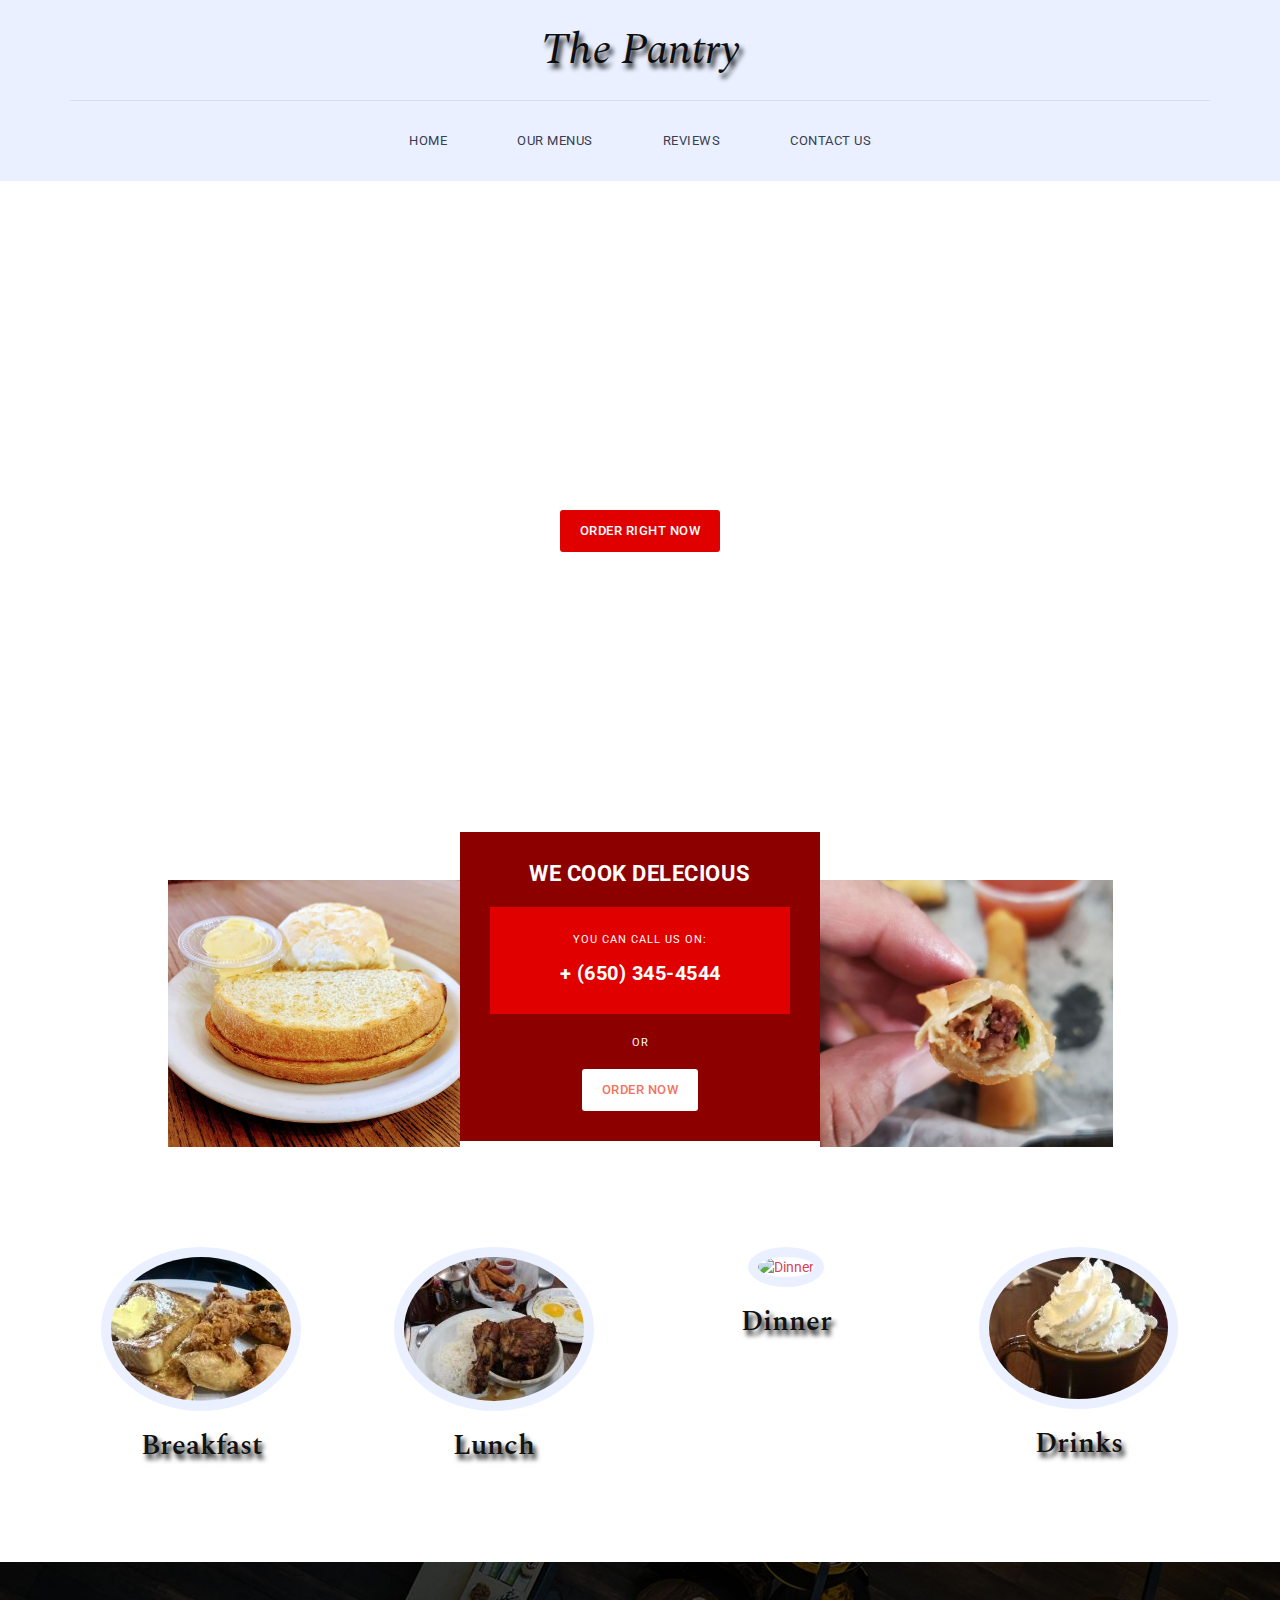
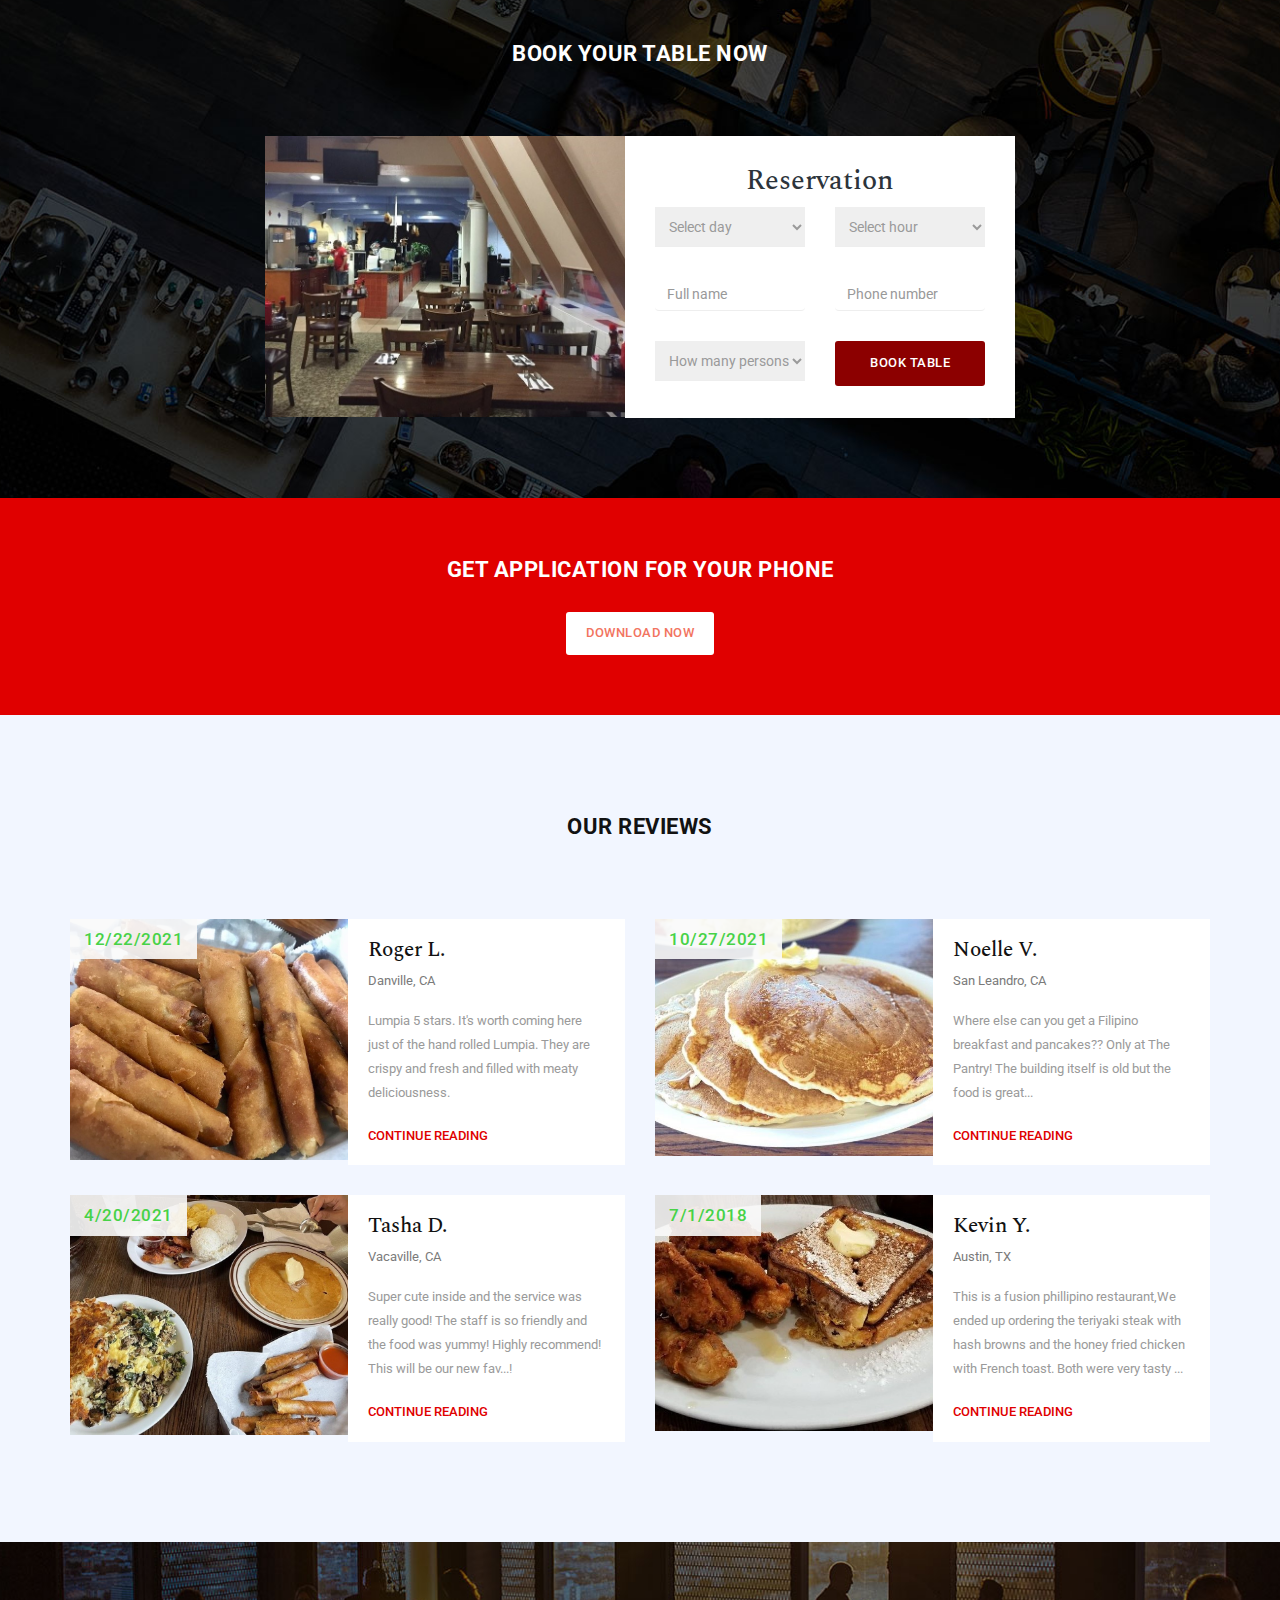
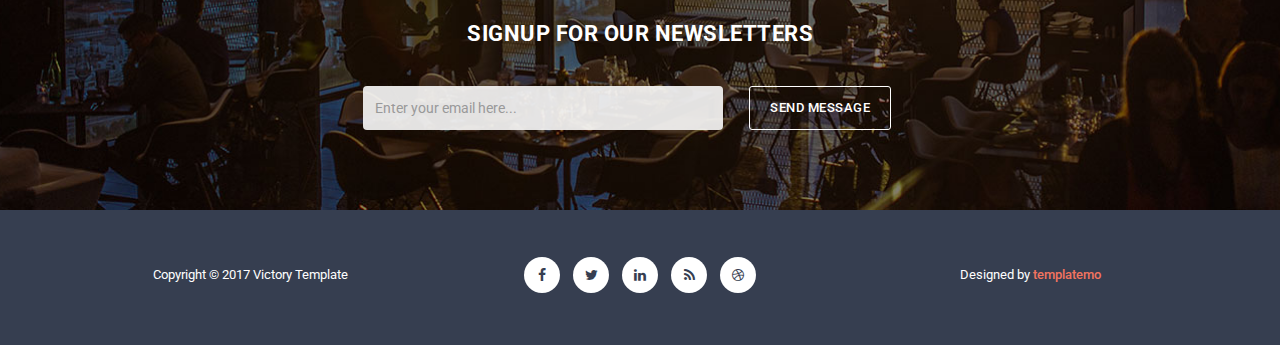
==== commit 4a647933: "Update index.html" ====
--- a/index.html
+++ b/index.html
@@ -303,7 +303,7 @@
             <div class="row">
                 <div class="col-md-6">
                     <div class="blog-post">
-                        <img src="img/l1.jpg" alt="">
+                        <img src="img/lumpia.jpg" alt="">
                         <div class="date">12/22/2021</div>
                         <div class="right-content">
                             <h4>Roger L.</h4>
@@ -463,4 +463,4 @@
     }
     </script>
 </body>
-</html>+</html>
--- a/css/templatemo-style.css
+++ b/css/templatemo-style.css
@@ -159,7 +159,7 @@
 
 .banner {
   padding: 180px 0px;
-  background-image: url(./img/banner.jpg./);
+  background-image: url(../img/banner.jpg);
   background-repeat: no-repeat;
   background-size: auto;
   background-position: center center;
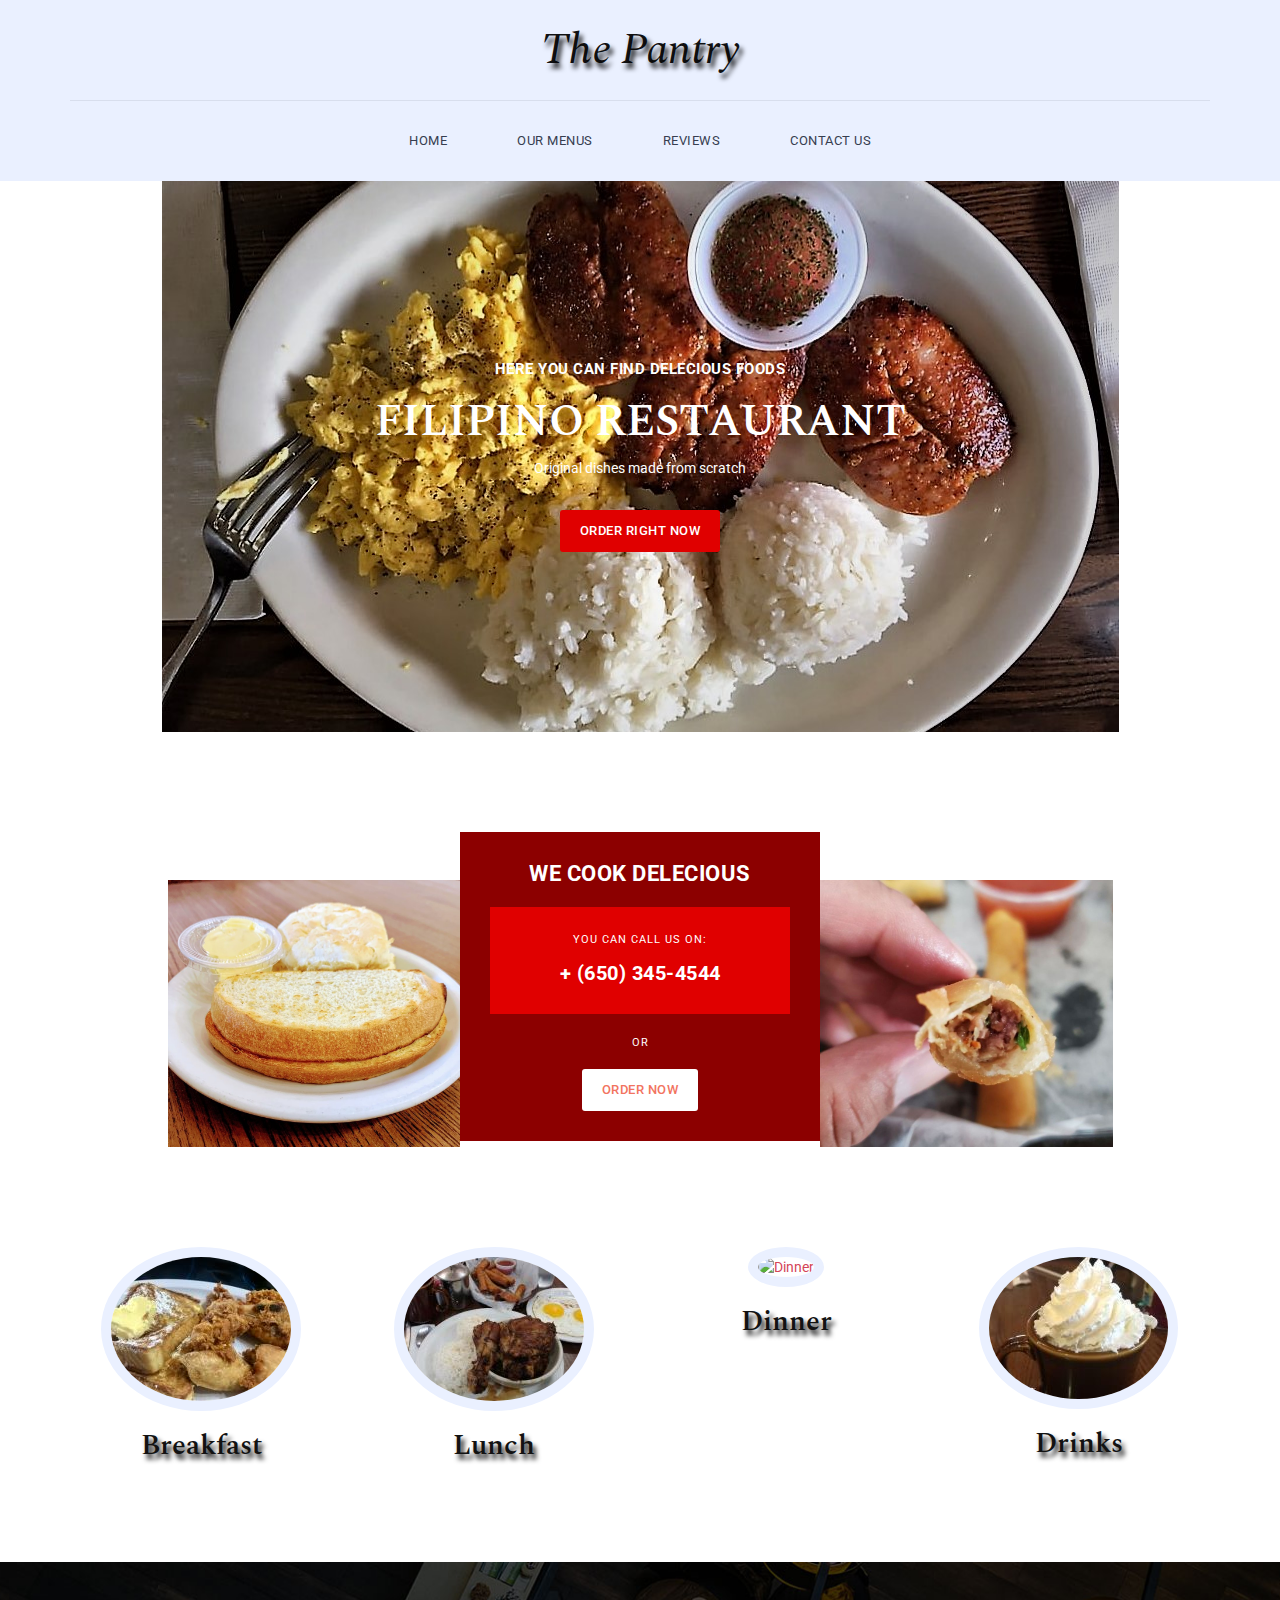
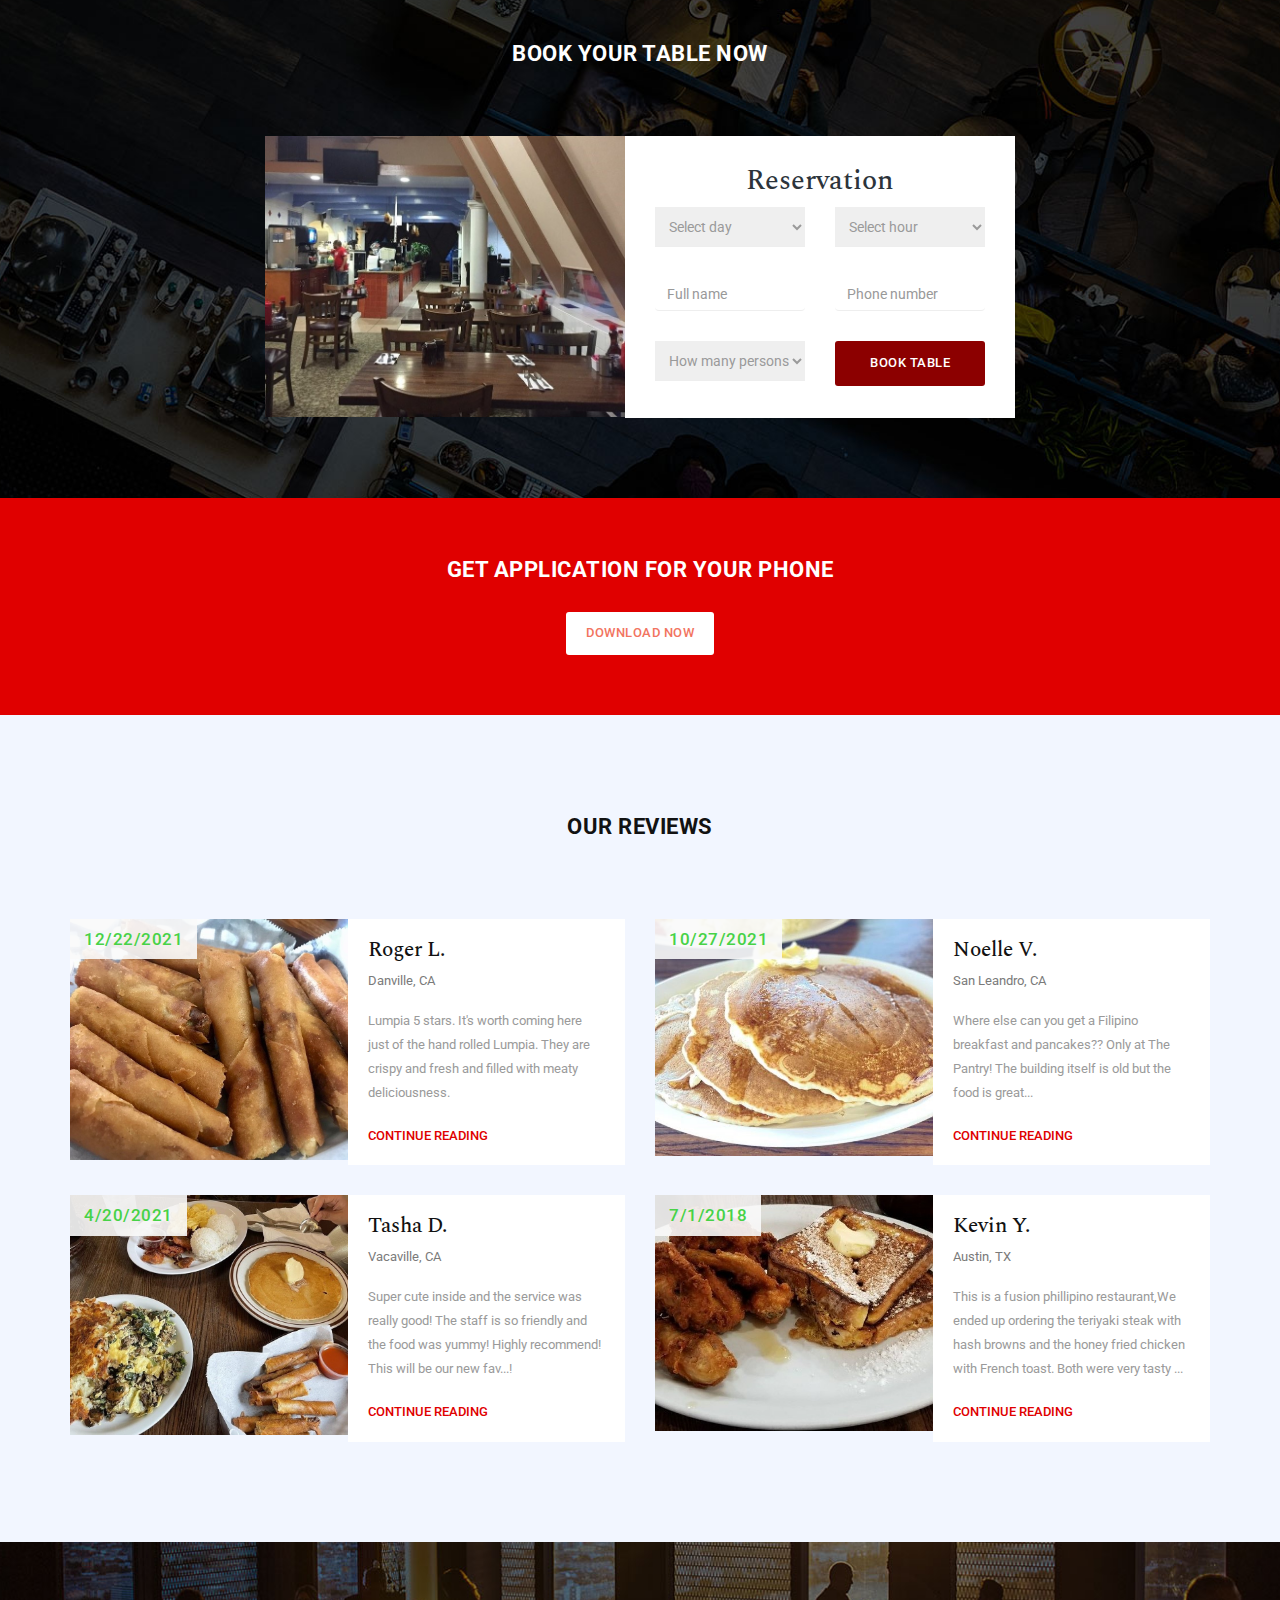
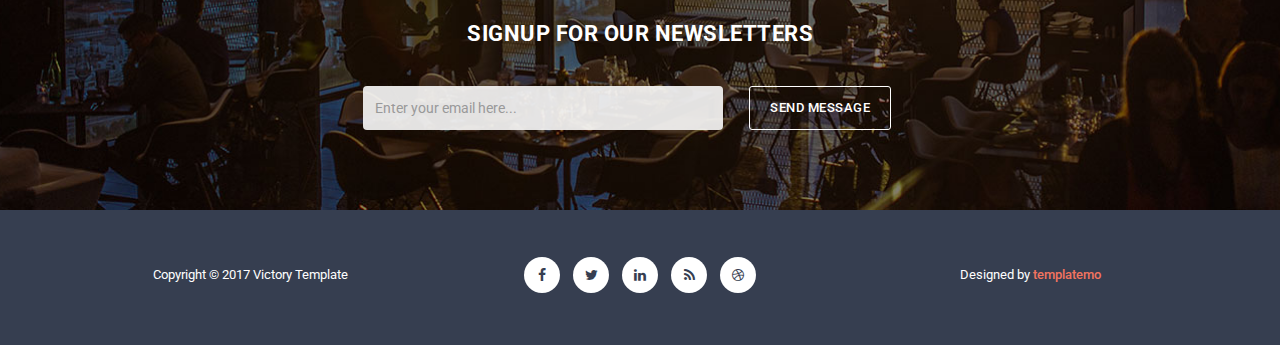
==== commit 5ac0a607: "Update index.html" ====
--- a/index.html
+++ b/index.html
@@ -278,7 +278,7 @@
                 <div class="col-md-4">
                     <div class="food-item">
                         <h2>Dinner</h2>
-                        <img src="img/dinner_item.jpg" alt="">
+                        <img src="img/Dinner_item.jpg" alt="">
                         <div class="price">$12.50</div>
                         <div class="text-content">
                             <h4>Batch Squid Jean Shorts</h4>
--- a/css/templatemo-style.css
+++ b/css/templatemo-style.css
@@ -159,7 +159,7 @@
 
 .banner {
   padding: 180px 0px;
-  background-image: url(../img/banner.jpg);
+  background-image: url(../img/Banner.jpg);
   background-repeat: no-repeat;
   background-size: auto;
   background-position: center center;
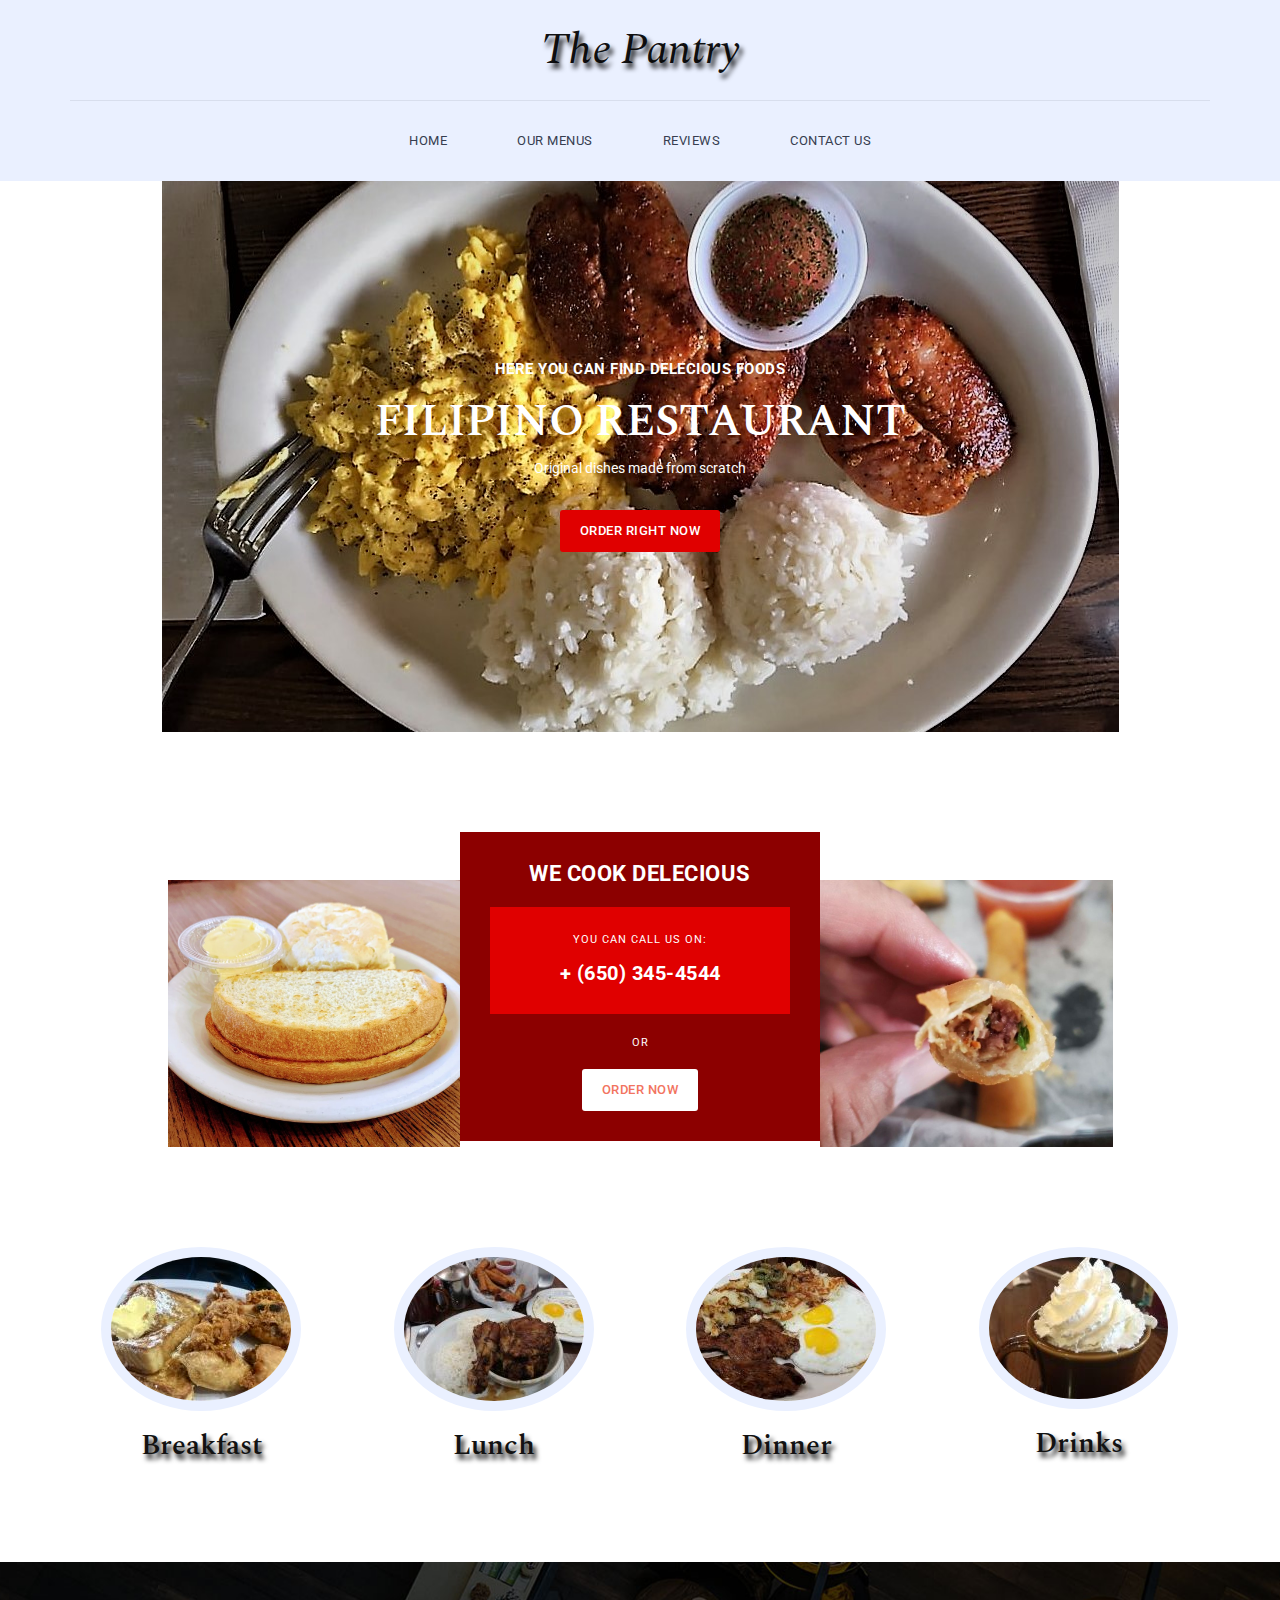
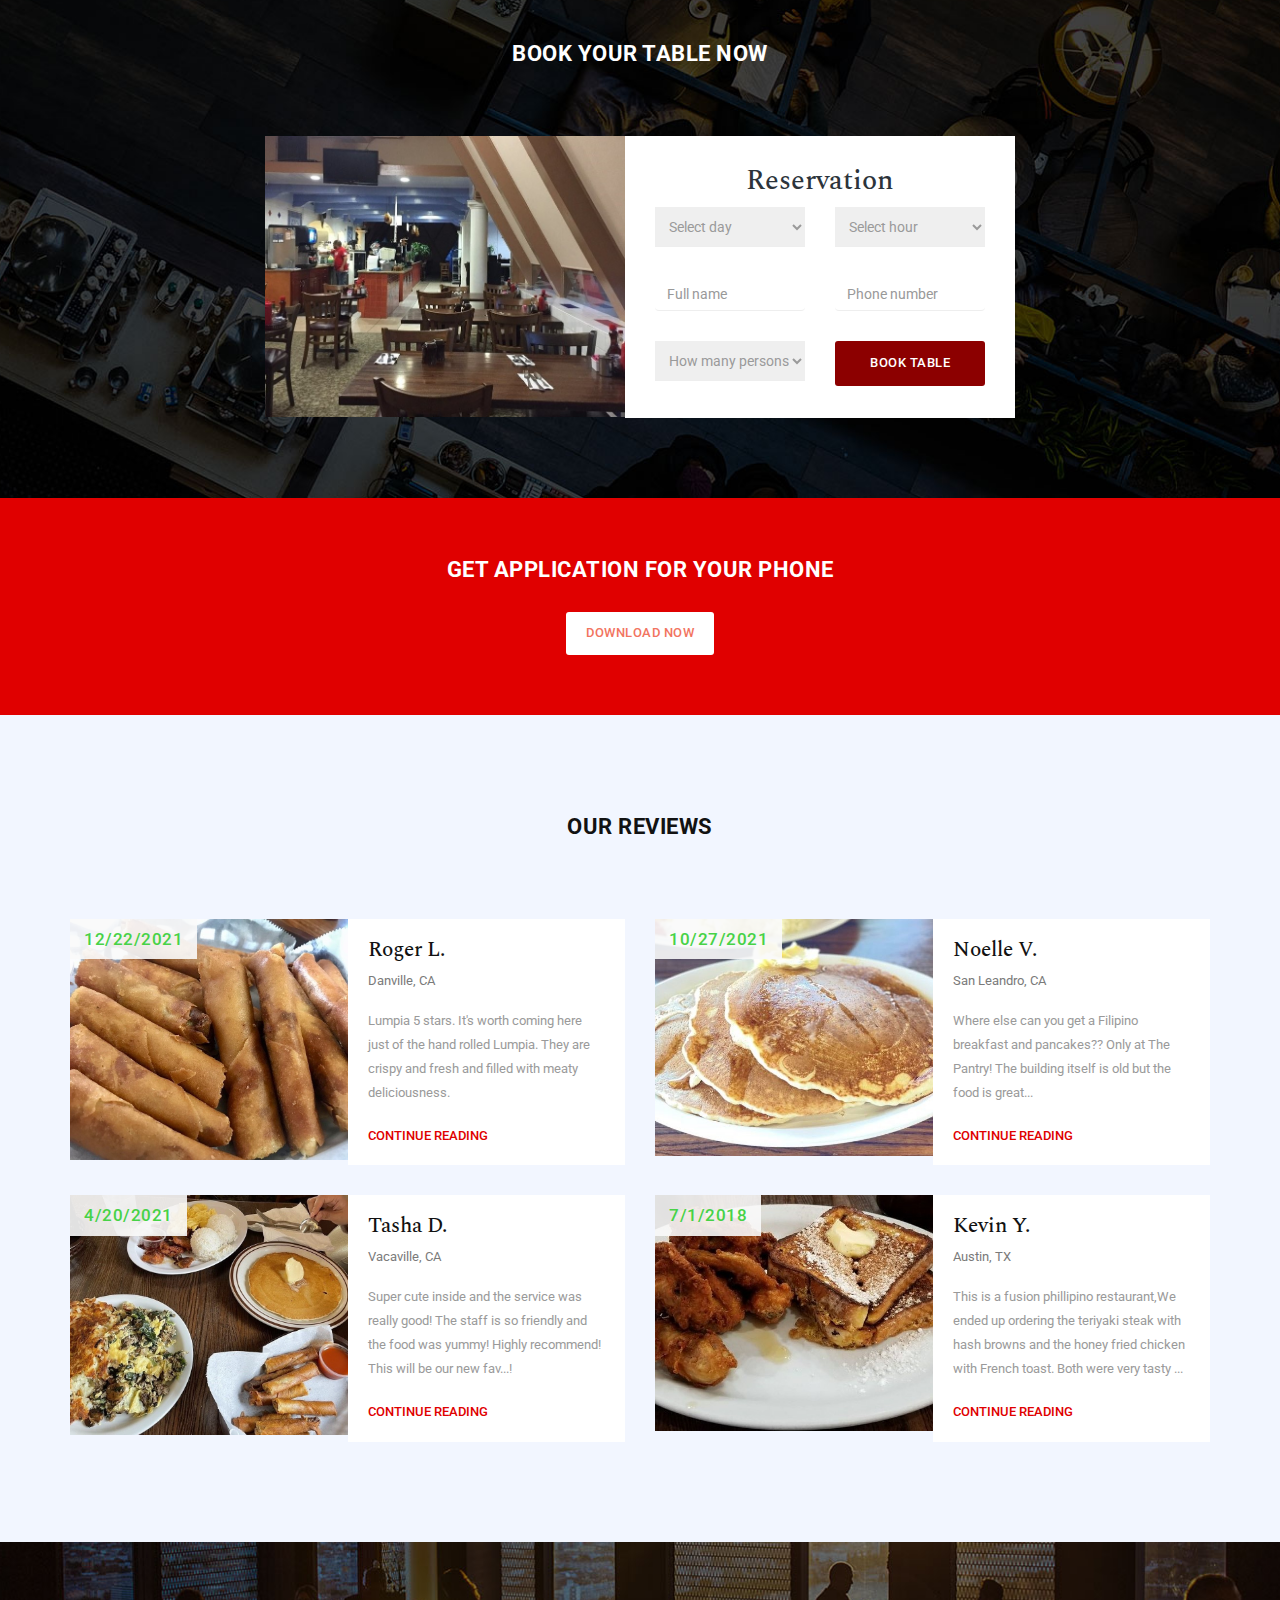
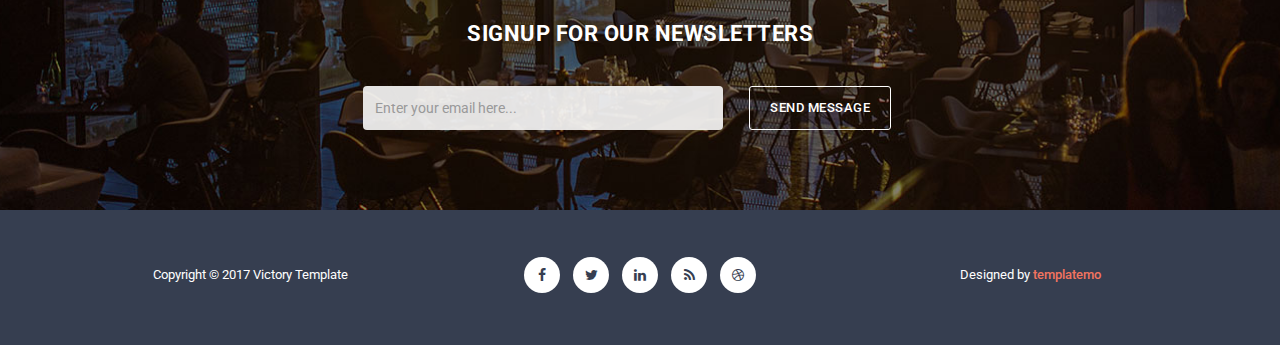
==== commit f0c8a409: "Update index.html" ====
--- a/index.html
+++ b/index.html
@@ -127,7 +127,7 @@
                 <div class="col-md-3 col-sm-6 col-xs-12">
                     <div class="service-item">
                         <a href="menu.html">
-                        <img src="img/d1.jpg" alt="Dinner">
+                        <img src="img/Dinner.jpg" alt="Dinner">
                         <h4>Dinner</h4>
                         </a>
                     </div>
